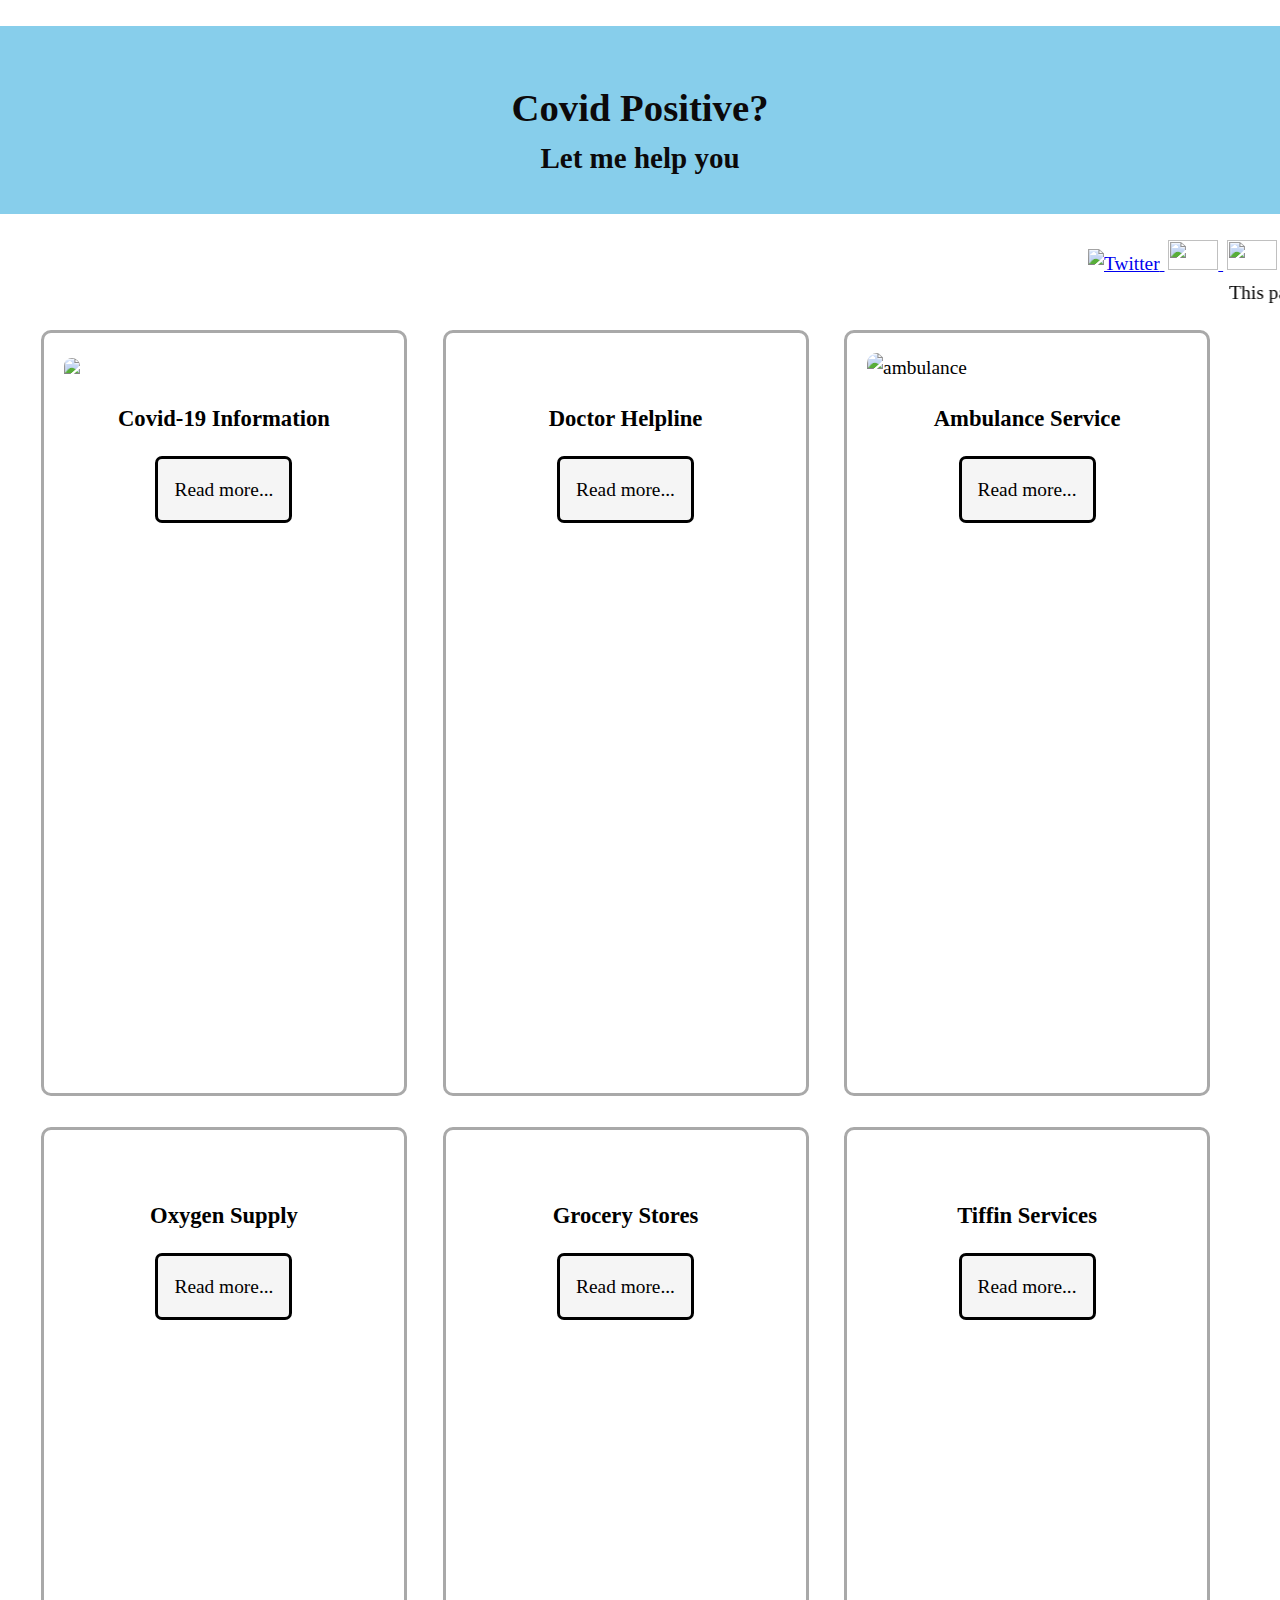
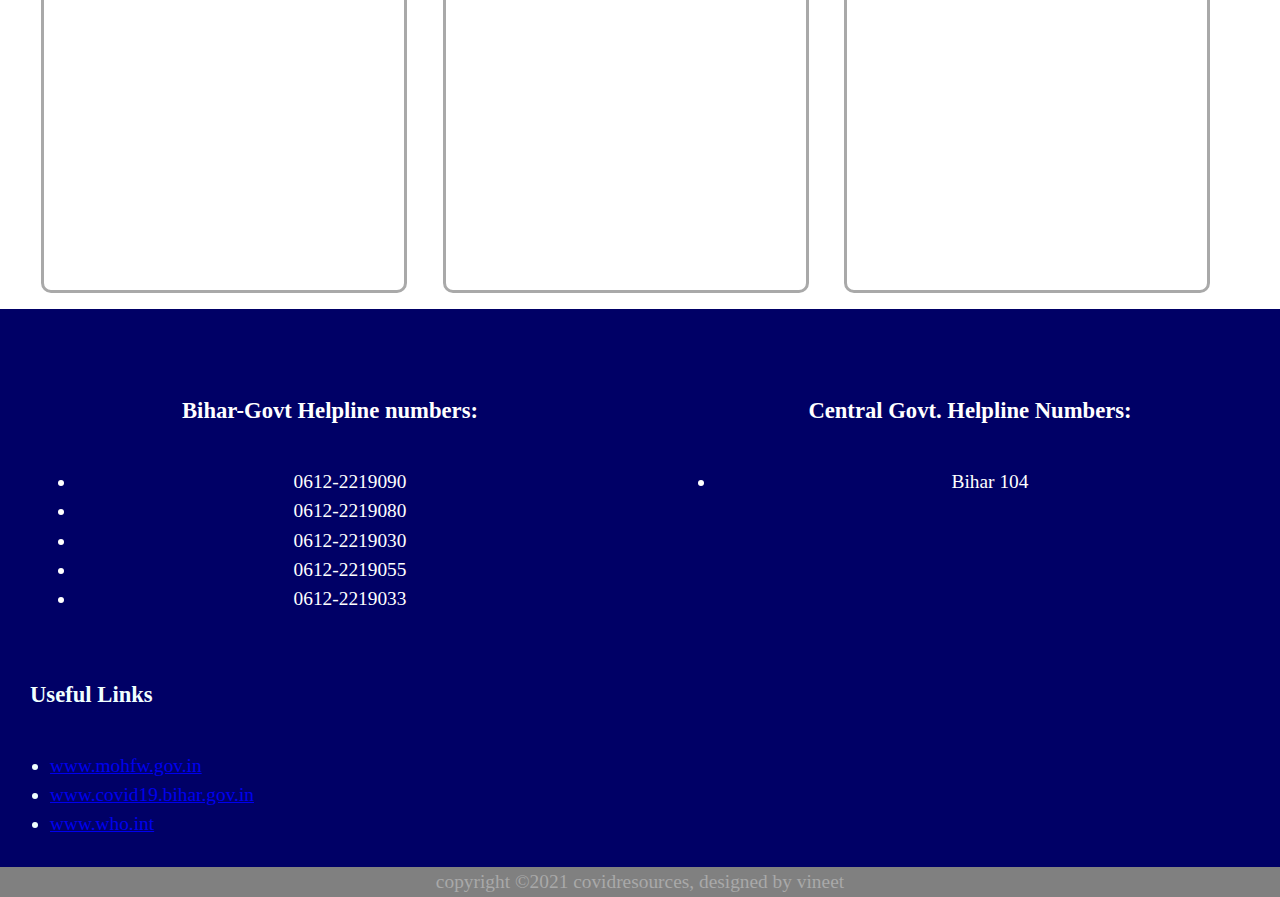
==== index.html @ f7bddd2b "Update index.html" ====
<!DOCTYPE html>
<html lang="en">
<html>
<head>
    <meta charset="UTF-8">
    <meta http-equiv="X-UA-Compatible" content="IE=edge">
    <meta name="viewport" content="width=device-width, initial-scale=1.0">
    <link rel="stylesheet" href="style.css">
    <title>Covid Response Site</title>
</head>
    <header class="header">
            <h1>Covid Positive? </h1>
            <h2>Let me help you</h2>
    </header>
    <body>
    <div class="contact-us">
       <btn><a href="https://twitter.com/VineetVishnu6">
           <img border="0" alt="Twitter" src="https://www.flaticon.com/svg/vstatic/svg/2111/2111703.svg?token=exp=1620587455~hmac=635ec6e018df067b9a32a05da6e9e682" width="50" height="30">
            </a></btn>
           <a class="linked-in" href="https://www.linkedin.com/in/vineet-vishnu-3b0606208/">
               <img border="0" src="https://www.flaticon.com/svg/vstatic/svg/1383/1383262.svg?token=exp=1620588115~hmac=d84831bdfd92ba28e26faab67af3f75d" width="50" height="30">
            </a> 
           <a href="mailto: vineetvishnu01@gmail.com">
               <img src="https://www.flaticon.com/svg/vstatic/svg/324/324123.svg?token=exp=1620587339~hmac=08709d564c546b1c3c8ba5a9f56242ce" border="0" width="50" height="30">
            </a>
         
        </div>
        
        <marquee behavior="scroll" direction="left">This page is currently in development process. Kindly visit again!</marquee>

          <div class="main">
         
                    <div class="card">
                        <div class="image">
                        <img src="https://149520306.v2.pressablecdn.com/wp-content/uploads/2020/05/COVID-19-pandemic-1.jpg">
                            </div>
                        <div class="card-title">
                            <h3>Covid-19 Information</h3>
                        </div>
                            <div class="card-content">
                                <a href="#" class="btn">Read more...</a>
                        </div>
                    </div>
                
                    <div class="card">
                        <div class="image">
                        <img src="https://img.freepik.com/free-photo/female-doctor-with-stethoscope-around-her-neck-against-white-backdrop_23-2148129553.jpg?size=626&ext=jpg" alt="">
                            </div>
                        <div class="card-content">
                            <h3 class="card-title">Doctor Helpline</h3>
                        <a href="Docinfo.html" class="btn">Read more...</a>
                        </div>
                    </div>
                      
                
                    <div class="card">
                        <div class="image">
                        <img src="https://www.thestatesman.com/wp-content/uploads/2019/11/AMBULANCE.jpg" alt="ambulance" >
                            </div>
                        <div class="card-content">
                            <h3 class="card-title">Ambulance Service</h3>
                            <a href="covidinfo.html" class="btn">Read more...</a>
                        </div>
                    </div>
                        
                
                    <div class="card">
                        <div class="image">
                        <img src="https://static.theprint.in/wp-content/uploads/2021/04/370952968-e1618545322951-696x392.jpg" alt="">
                            </div>
                        <div class="card-content">
                            <h3 class="card-title">Oxygen Supply</h3>
                            <div class="discription">
                          <a href="" class="btn">Read more...</a>
                        </div>
                    </div>
                </div>
              
                    <div class="card">
                        <div class="image">
                        <img src="https://www.pymnts.com/wp-content/uploads/2021/03/retail-grocery.jpg" alt="">
                            </div>
                        <div class="card-content">
                            <h3 class="card-title">Grocery Stores</h3>
                         <a href="" class="btn">Read more...</a>
                        </div>
                    </div>
                
                    <div class="card">
                        <div class="image">
                        <img src="https://pepreca.com/wp-content/uploads/2019/01/18e0794d8ece2b9494f0550af66dbe36.jpg" alt=""></div>
                        <div class="card-content">
                            <h3 class="card-title">Tiffin Services</h3>
                         <a href="" class="btn">Read more...</a>
                        </div>
                    </div>

        </div>
<footer>
    <div class="footer">
    <div class="footer-content">
        <div class="footer-section bih-helpline">
         <h3>Bihar-Govt Helpline numbers:</h3>
        <ul class="numbers">
        <li>0612-2219090</li>
        <li>0612-2219080</li>
        <li>0612-2219030</li>
        <li>0612-2219055</li>
        <li>0612-2219033</li>
        </ul></div>
       <div class="footer-section central-gov">
        <h3>Central Govt. Helpline Numbers:</h3>
        <ul>
        <li>Bihar  104</li>
        </ul>
        </div>
        </div>
        
        <div class="useful-links">
        <h3>Useful Links</h3>
        <ul>
            <li><a href="https://www.mohfw.gov.in/">www.mohfw.gov.in</a></li>
            <li><a href="https://covid19.bihar.gov.in/">www.covid19.bihar.gov.in</a></li>
            <li><a href="https://www.who.int/health-topics/coronavirus#tab=tab_2">www.who.int</a></li>
            </ul>
        </div>
        </div>

    <div class="footer-bottom">
        <a>copyright &copy;2021 covidresources, designed by <span>vineet</span></a>
        
        </div>
    
        </footer>
    </body>
</html>
---- style.css ----
html,body {
    max-height: 100%;
    margin: 0%;
    box-sizing: border-box;
    overflow-x: hidden;
    color: black;
    font-size: 1.1em;
    line-height: 1.5;
    text-align: left;
  }



h1{
    line-height: 0.1;
    text-align: center;
    color: #0C090A;
    font-style:normal;
    padding-top: 80px;
    padding-bottom: 1px;
    font-family:"Times New Roman";
    font-size: 80;
}
h2{
    text-align: center;
    color: #0C090A;
    font-style: normal;
    font-size: 20;
    font-family: cursive;
}
.contact-us{
    padding-top: 2%;
    padding-left: 85%
}
.linked-in{
    padding-left:2%;
    padding-right:2%;
}
h3 {
    margin: 0;
    padding: 20px;
  }

  p {
    margin: 0;
    padding: 1em 0;
  }
.header{
    min-height: 2vh;
    min-width: 8vw;
    background: skyblue;
    padding-bottom: 10px;
    
}

    

  .btn {
    display:inline-block;
    background-color: whitesmoke;
    color: black;
    text-decoration: none;
    padding: 16px;
    text-align: center;
    border-style: solid;
    margin: 0vw 0vh;
    border-radius: 7px;
    cursor: pointer;
  }

  .btn:hover {
    background: grey;
    color: white;
  }

.main{
    margin-left: 2%;
    margin-right: 2%;
}
  

.image img{
    max-width: 100%;
    border-top-left-radius: 10px;
    border-top-right-radius: 10px;
}
  .card{
      display:inline-block;
      width:25vw;
      height: 80vh;
      border-radius: 10px;
      margin: 1.2vw;
      border-style: solid;
     border-color:darkgrey;
    padding: 20px 20px 20px 20px;
  }
.card:hover{
    box-shadow: 2px 3px 11px black;
    cursor:text;
}
.card-title{
    text-align: center;
    max-height: 100%;
    max-width: 100%;
}

.card-content{
    text-align: center;
}

.footer{
    background: #000066;
    color:azure;
    width: 100%;
    min-width: 30px;
    height: auto;
    padding: 40px 20px 10px 10px;
}

.footer-content{
    font-family: "Open Sans";
    max-height: auto;
    display: flex;
    color: white;
    text-align: center; 
}
.footer-section{
    flex: 2;
    padding: 2vw;
    text-align: center;   
}
.footer-bottom{ 
    left: 0;
    bottom: 0;
    min-width: 30vw;
    background: grey;
    color:darkgrey;
    height: 30px;
    text-align: center;
}
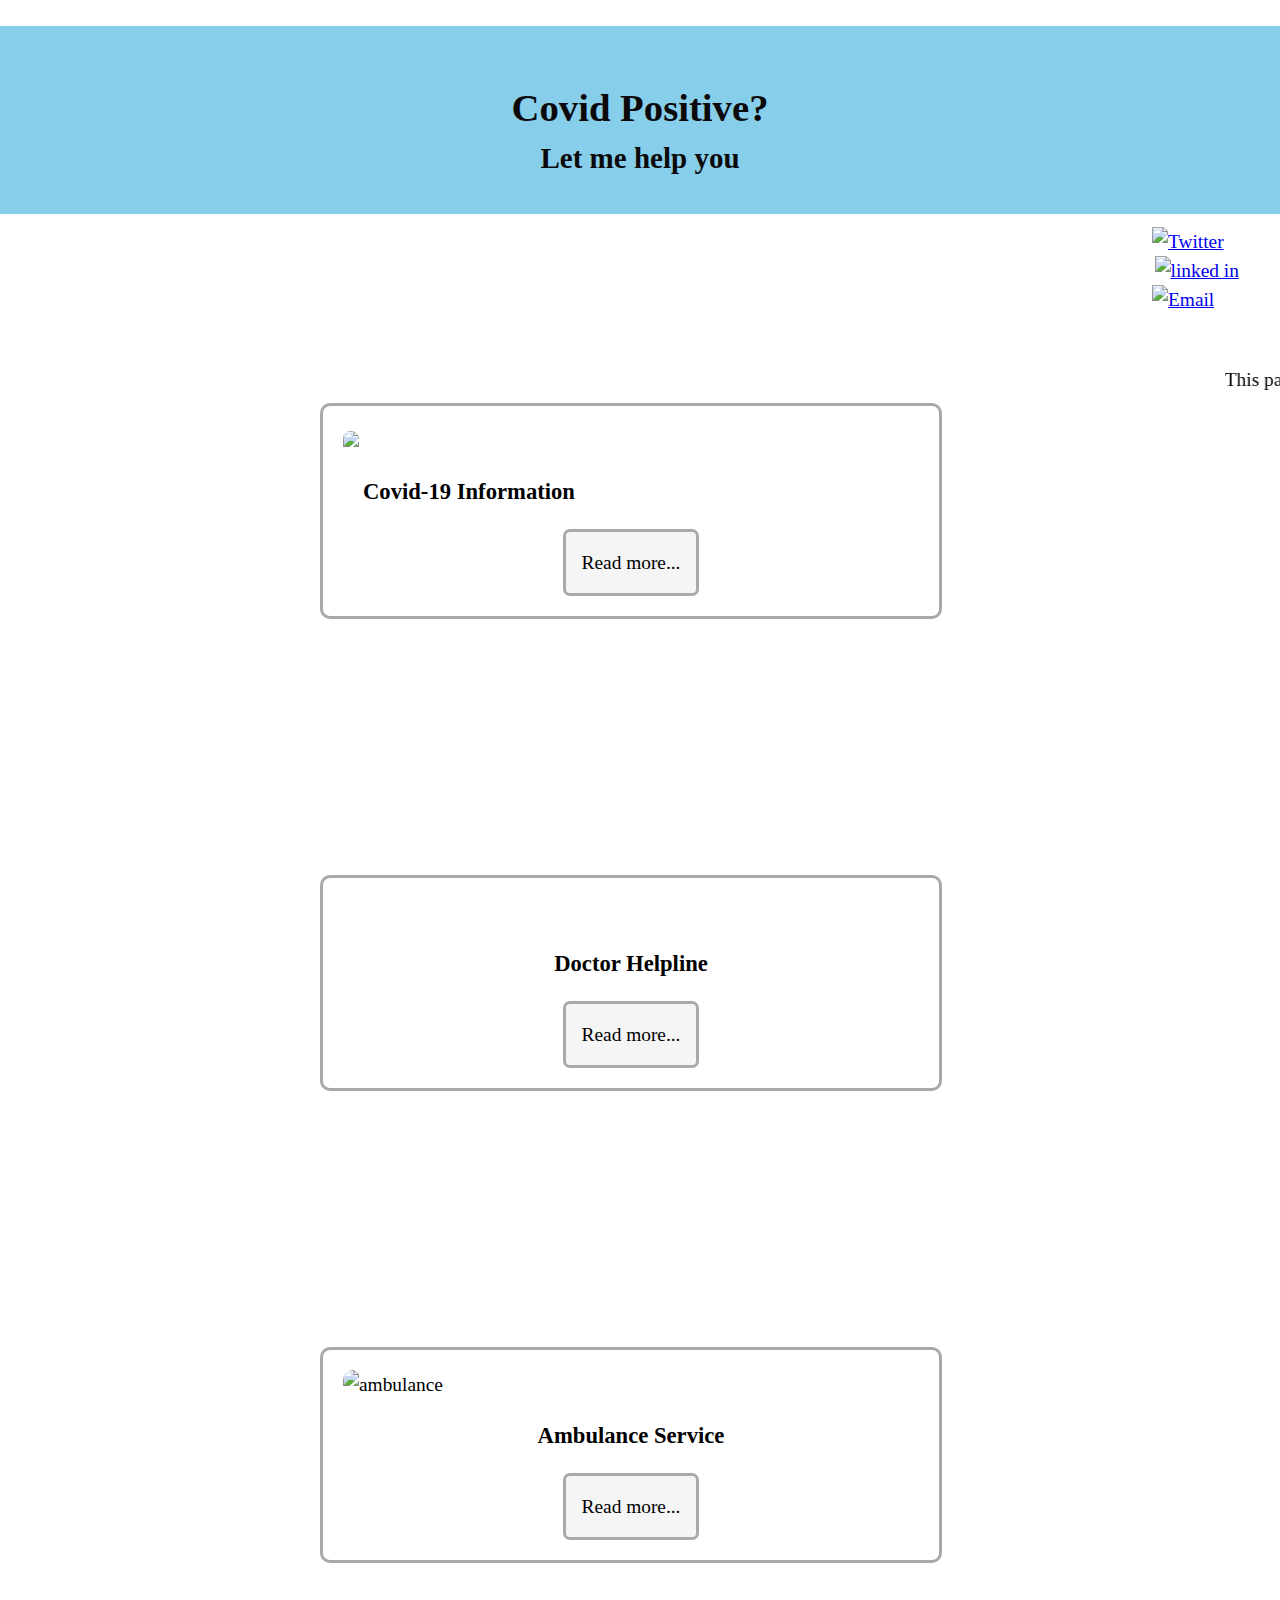
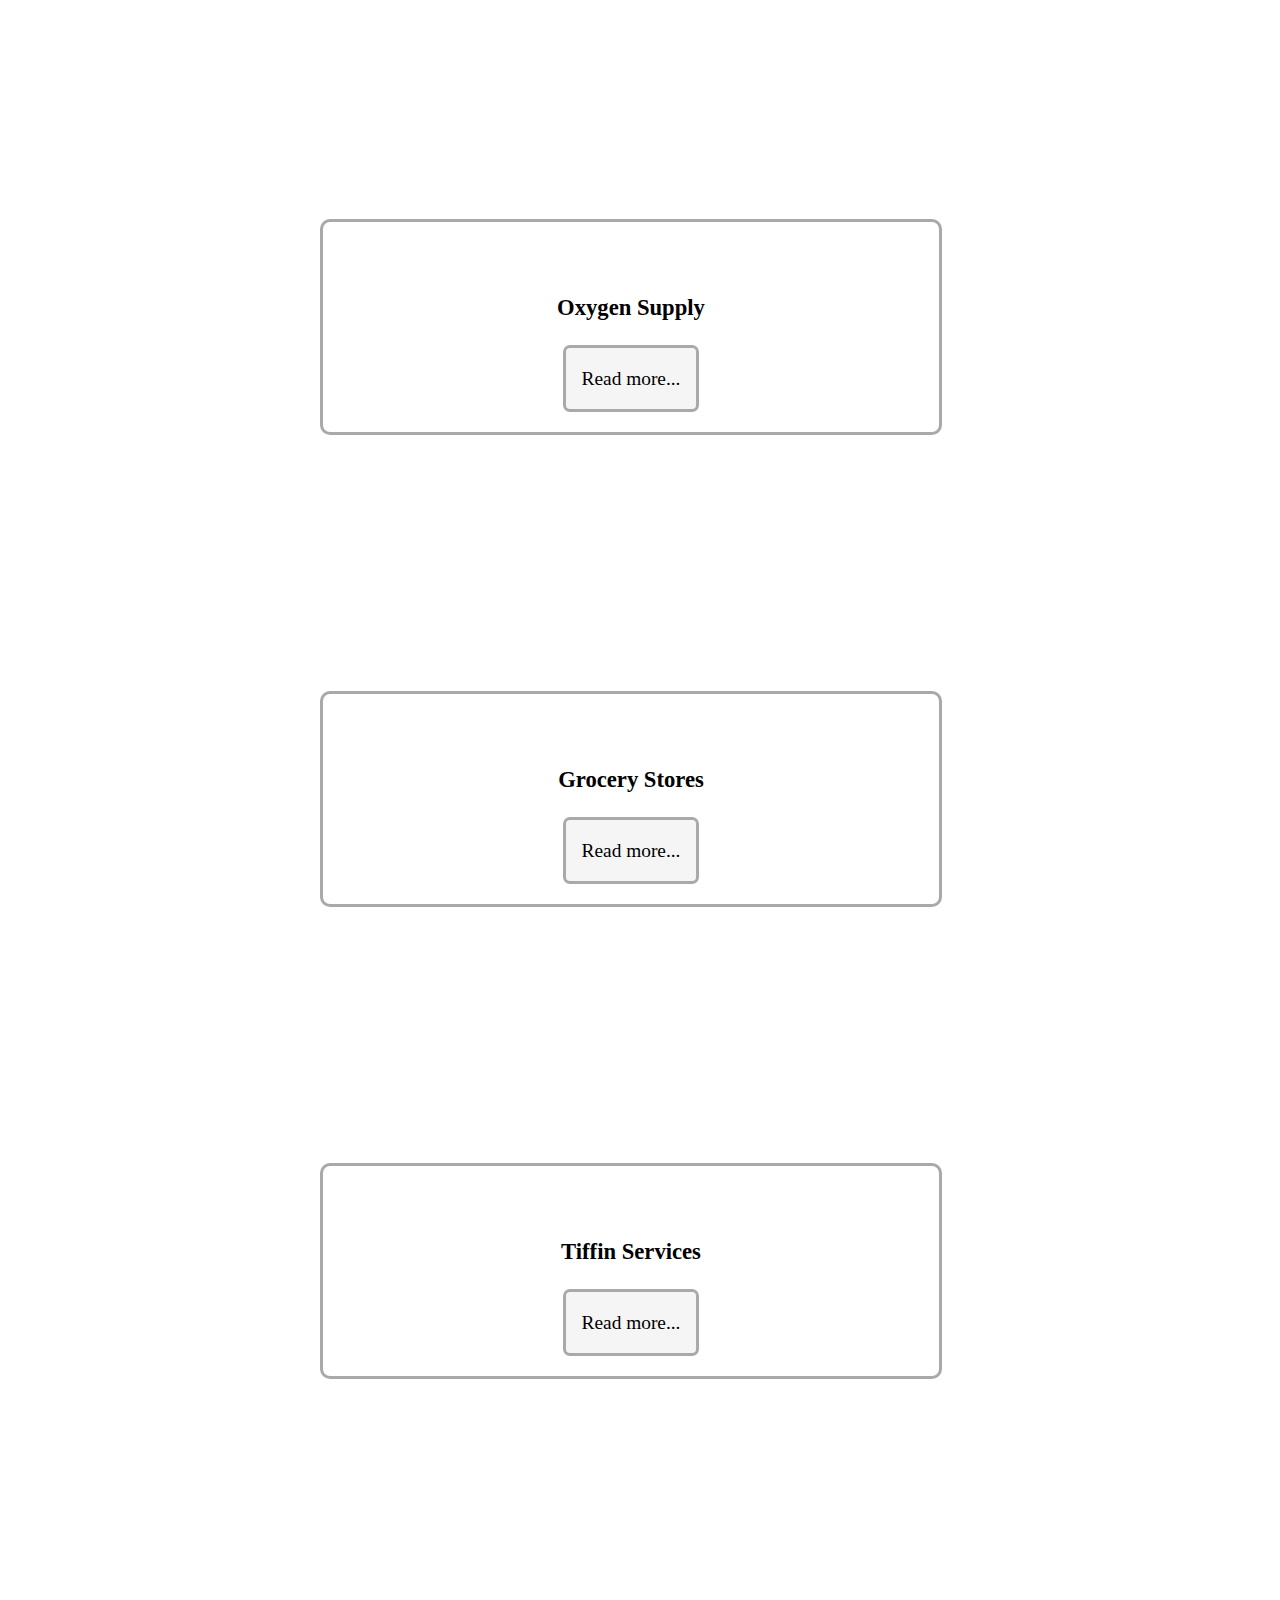
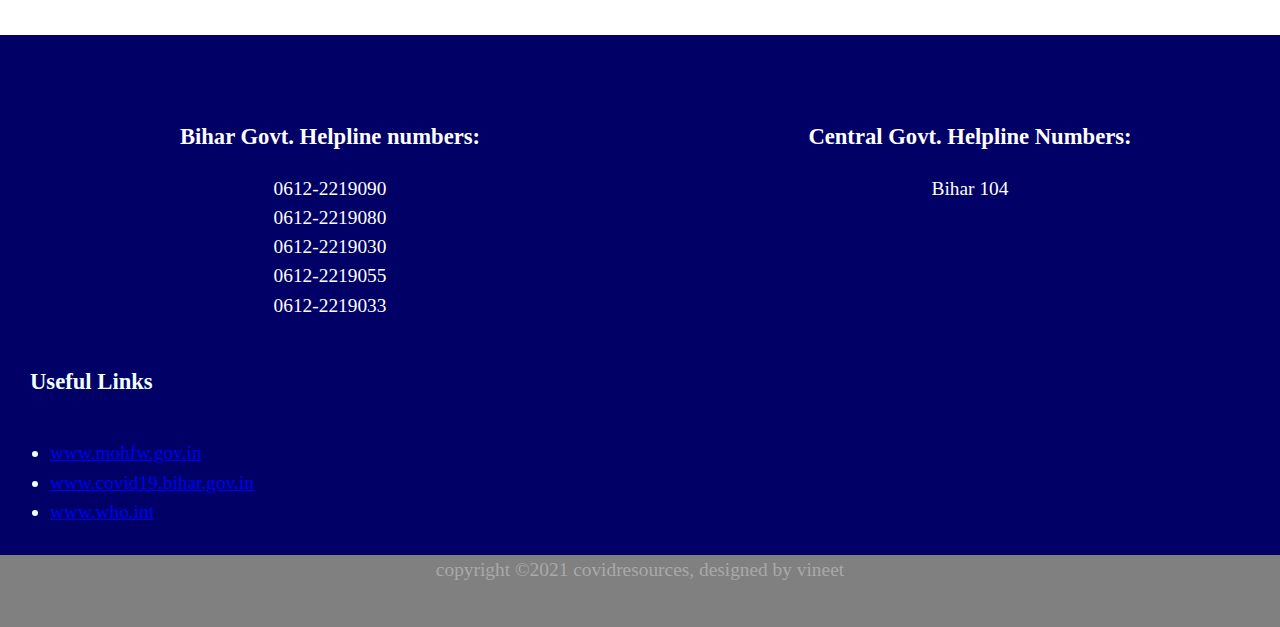
==== commit 00ce6630: "Update index.html" ====
--- a/index.html
+++ b/index.html
@@ -15,13 +15,13 @@
     <body>
     <div class="contact-us">
        <btn><a href="https://twitter.com/VineetVishnu6">
-           <img border="0" alt="Twitter" src="https://www.flaticon.com/svg/vstatic/svg/2111/2111703.svg?token=exp=1620587455~hmac=635ec6e018df067b9a32a05da6e9e682" width="50" height="30">
+           <img border="0" alt="Twitter" src="https://www.flaticon.com/svg/vstatic/svg/725/725311.svg?token=exp=1620589510~hmac=aec291156cbbe8962fa1c2850e6ddd1b" width="30" height="30">
             </a></btn>
            <a class="linked-in" href="https://www.linkedin.com/in/vineet-vishnu-3b0606208/">
-               <img border="0" src="https://www.flaticon.com/svg/vstatic/svg/1383/1383262.svg?token=exp=1620588115~hmac=d84831bdfd92ba28e26faab67af3f75d" width="50" height="30">
+               <img border="0" src="https://www.flaticon.com/svg/vstatic/svg/1383/1383262.svg?token=exp=1620588115~hmac=d84831bdfd92ba28e26faab67af3f75d" alt="linked in" width="30" height="30">
             </a> 
            <a href="mailto: vineetvishnu01@gmail.com">
-               <img src="https://www.flaticon.com/svg/vstatic/svg/324/324123.svg?token=exp=1620587339~hmac=08709d564c546b1c3c8ba5a9f56242ce" border="0" width="50" height="30">
+               <img src="https://www.flaticon.com/svg/vstatic/svg/324/324123.svg?token=exp=1620587339~hmac=08709d564c546b1c3c8ba5a9f56242ce" border="0" alt="Email" width="30" height="30">
             </a>
          
         </div>
@@ -100,19 +100,19 @@
     <div class="footer">
     <div class="footer-content">
         <div class="footer-section bih-helpline">
-         <h3>Bihar-Govt Helpline numbers:</h3>
-        <ul class="numbers">
-        <li>0612-2219090</li>
-        <li>0612-2219080</li>
-        <li>0612-2219030</li>
-        <li>0612-2219055</li>
-        <li>0612-2219033</li>
-        </ul></div>
+         <h3>Bihar Govt. Helpline numbers:</h3>
+        
+        <a>0612-2219090</a><br>
+        <a>0612-2219080</a><br>
+        <a>0612-2219030</a><br>
+        <a>0612-2219055</a><br>
+        <a>0612-2219033</a><br>
+        </div>
        <div class="footer-section central-gov">
         <h3>Central Govt. Helpline Numbers:</h3>
-        <ul>
-        <li>Bihar  104</li>
-        </ul>
+        
+           <a>Bihar  104</a><br>
+        
         </div>
         </div>
         
--- a/style.css
+++ b/style.css
@@ -29,8 +29,9 @@
     font-family: cursive;
 }
 .contact-us{
-    padding-top: 2%;
-    padding-left: 85%
+    padding-top: 1%;
+    padding-left: 90%;
+    padding-bottom: 4%;
 }
 .linked-in{
     padding-left:2%;
@@ -63,6 +64,7 @@
     padding: 16px;
     text-align: center;
     border-style: solid;
+    border-color: darkgrey;
     margin: 0vw 0vh;
     border-radius: 7px;
     cursor: pointer;
@@ -73,10 +75,7 @@
     color: white;
   }
 
-.main{
-    margin-left: 2%;
-    margin-right: 2%;
-}
+
   
 
 .image img{
@@ -86,22 +85,22 @@
 }
   .card{
       display:inline-block;
-      width:25vw;
-      height: 80vh;
+      width:45%;
+      height:30%;
       border-radius: 10px;
-      margin: 1.2vw;
+      margin-left:25%;
+      margin-bottom:20%;
       border-style: solid;
      border-color:darkgrey;
     padding: 20px 20px 20px 20px;
   }
 .card:hover{
-    box-shadow: 2px 3px 11px black;
+    box-shadow: 2px 3px 11px grey;
     cursor:text;
 }
 .card-title{
-    text-align: center;
-    max-height: 100%;
-    max-width: 100%;
+    align-self: centre; 
+   
 }
 
 .card-content{
@@ -135,7 +134,12 @@
     min-width: 30vw;
     background: grey;
     color:darkgrey;
-    height: 30px;
+    height: 8vh;
     text-align: center;
 }
-
+.useful-links .a{
+    color: blue;
+}
+.useful-links .a:visited{
+    color: blue;
+}
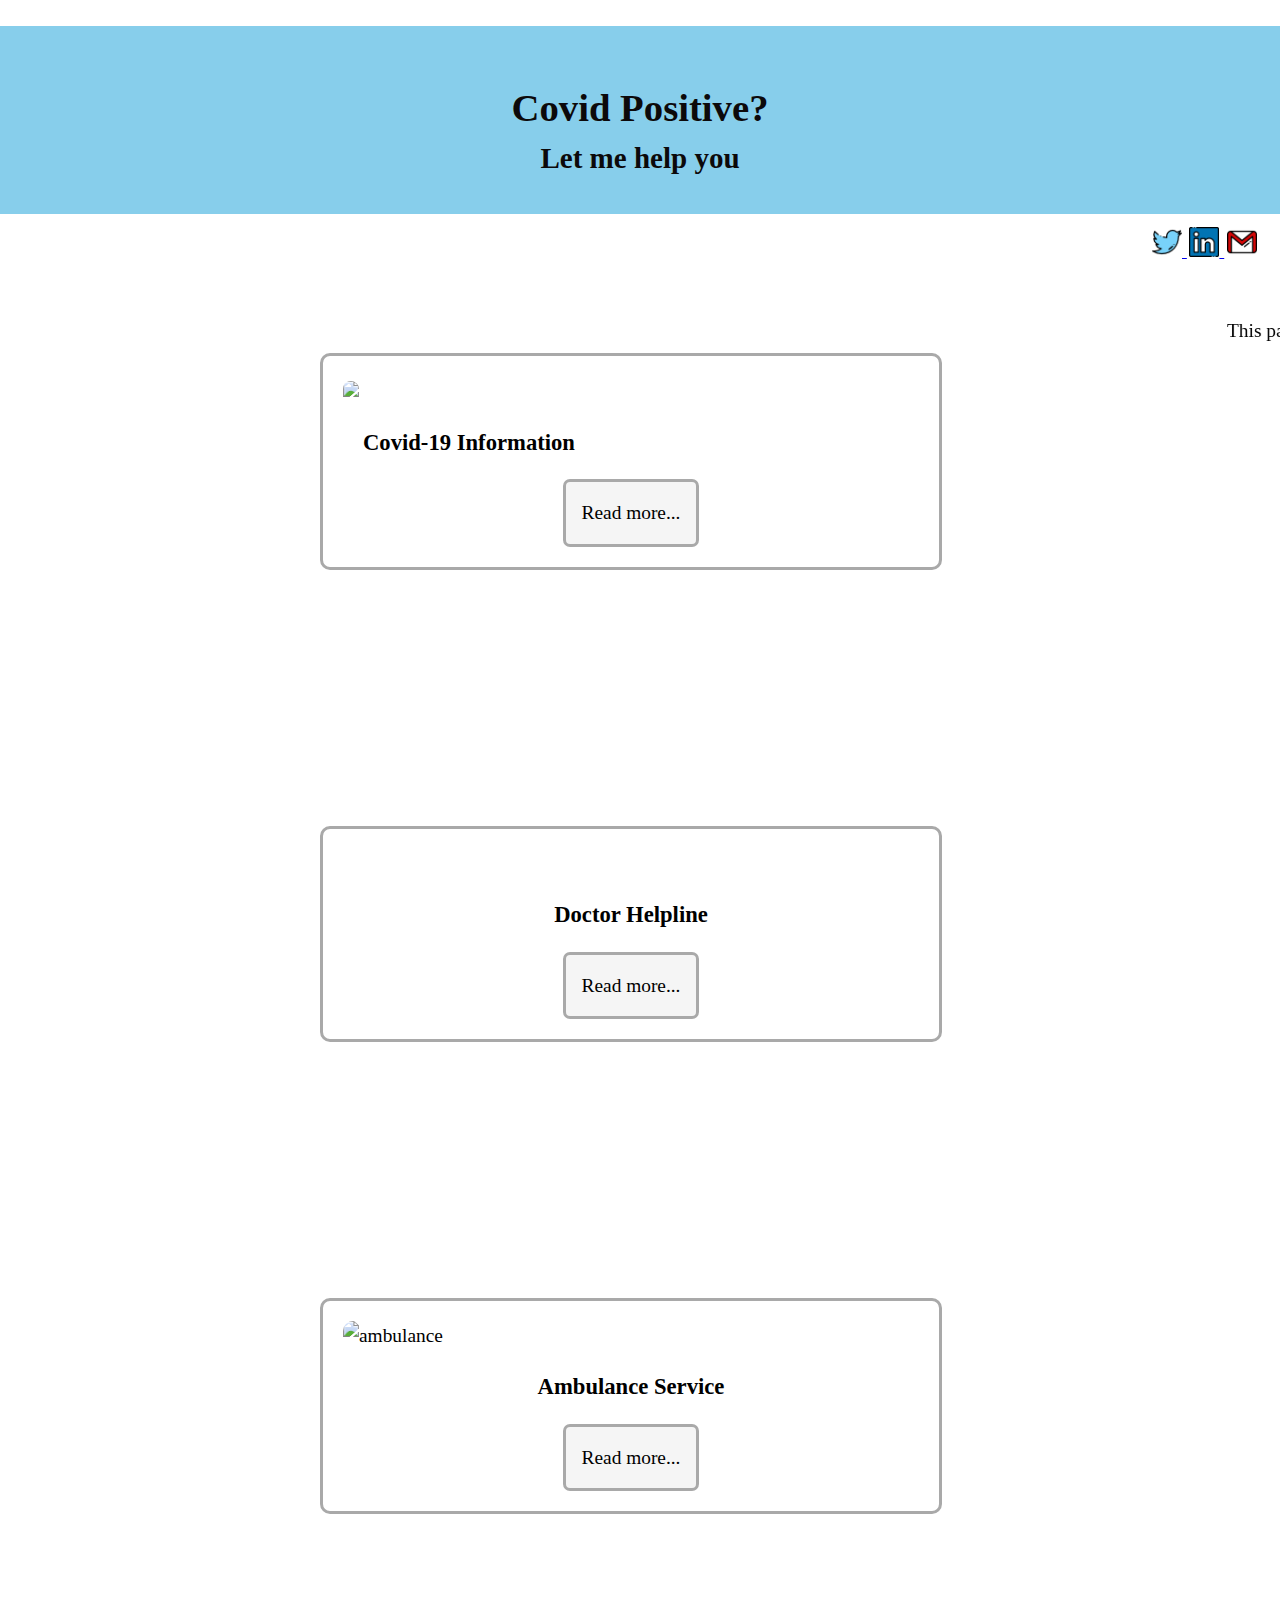
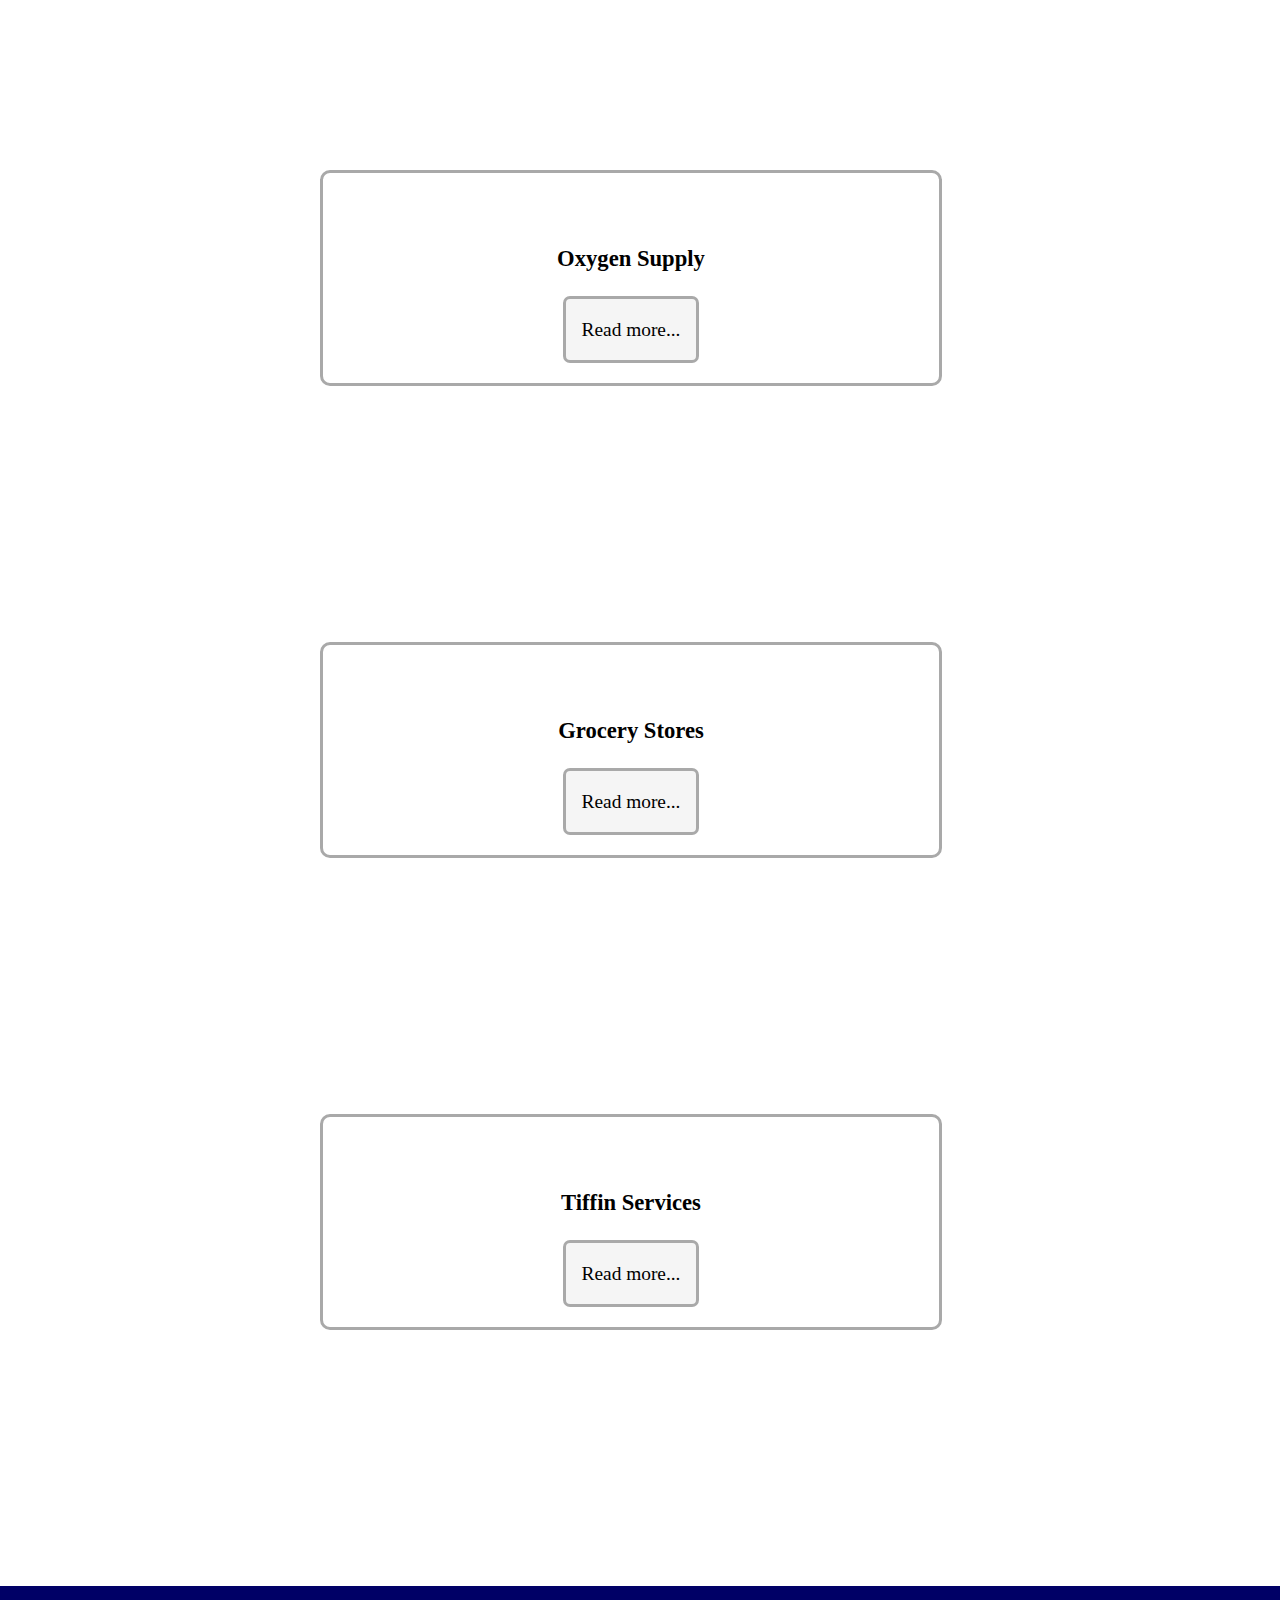
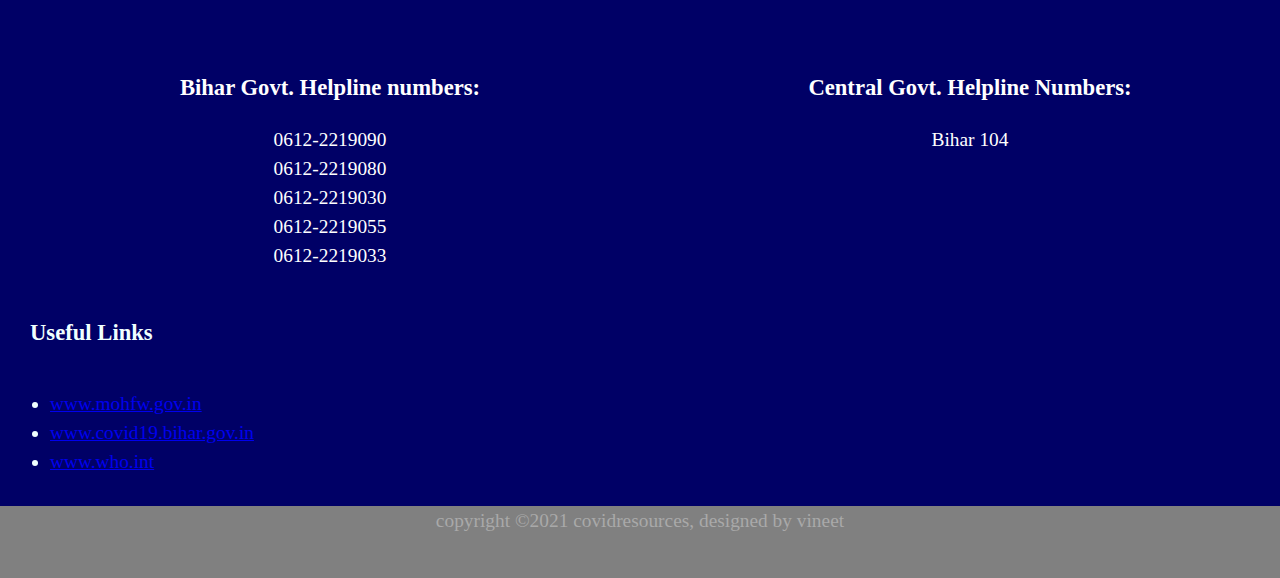
==== commit 49436785: "Update index.html" ====
--- a/index.html
+++ b/index.html
@@ -15,13 +15,13 @@
     <body>
     <div class="contact-us">
        <btn><a href="https://twitter.com/VineetVishnu6">
-           <img border="0" alt="Twitter" src="https://www.flaticon.com/svg/vstatic/svg/725/725311.svg?token=exp=1620589510~hmac=aec291156cbbe8962fa1c2850e6ddd1b" width="30" height="30">
+           <img border="0" alt="Twitter" src="twitter.png" width="30" height="30">
             </a></btn>
            <a class="linked-in" href="https://www.linkedin.com/in/vineet-vishnu-3b0606208/">
-               <img border="0" src="https://www.flaticon.com/svg/vstatic/svg/1383/1383262.svg?token=exp=1620588115~hmac=d84831bdfd92ba28e26faab67af3f75d" alt="linked in" width="30" height="30">
+               <img border="0" src="linkedin (1).png" alt="linked in" width="30" height="30">
             </a> 
            <a href="mailto: vineetvishnu01@gmail.com">
-               <img src="https://www.flaticon.com/svg/vstatic/svg/324/324123.svg?token=exp=1620587339~hmac=08709d564c546b1c3c8ba5a9f56242ce" border="0" alt="Email" width="30" height="30">
+               <img src="gmail.png" border="0" alt="Email" width="30" height="30">
             </a>
          
         </div>
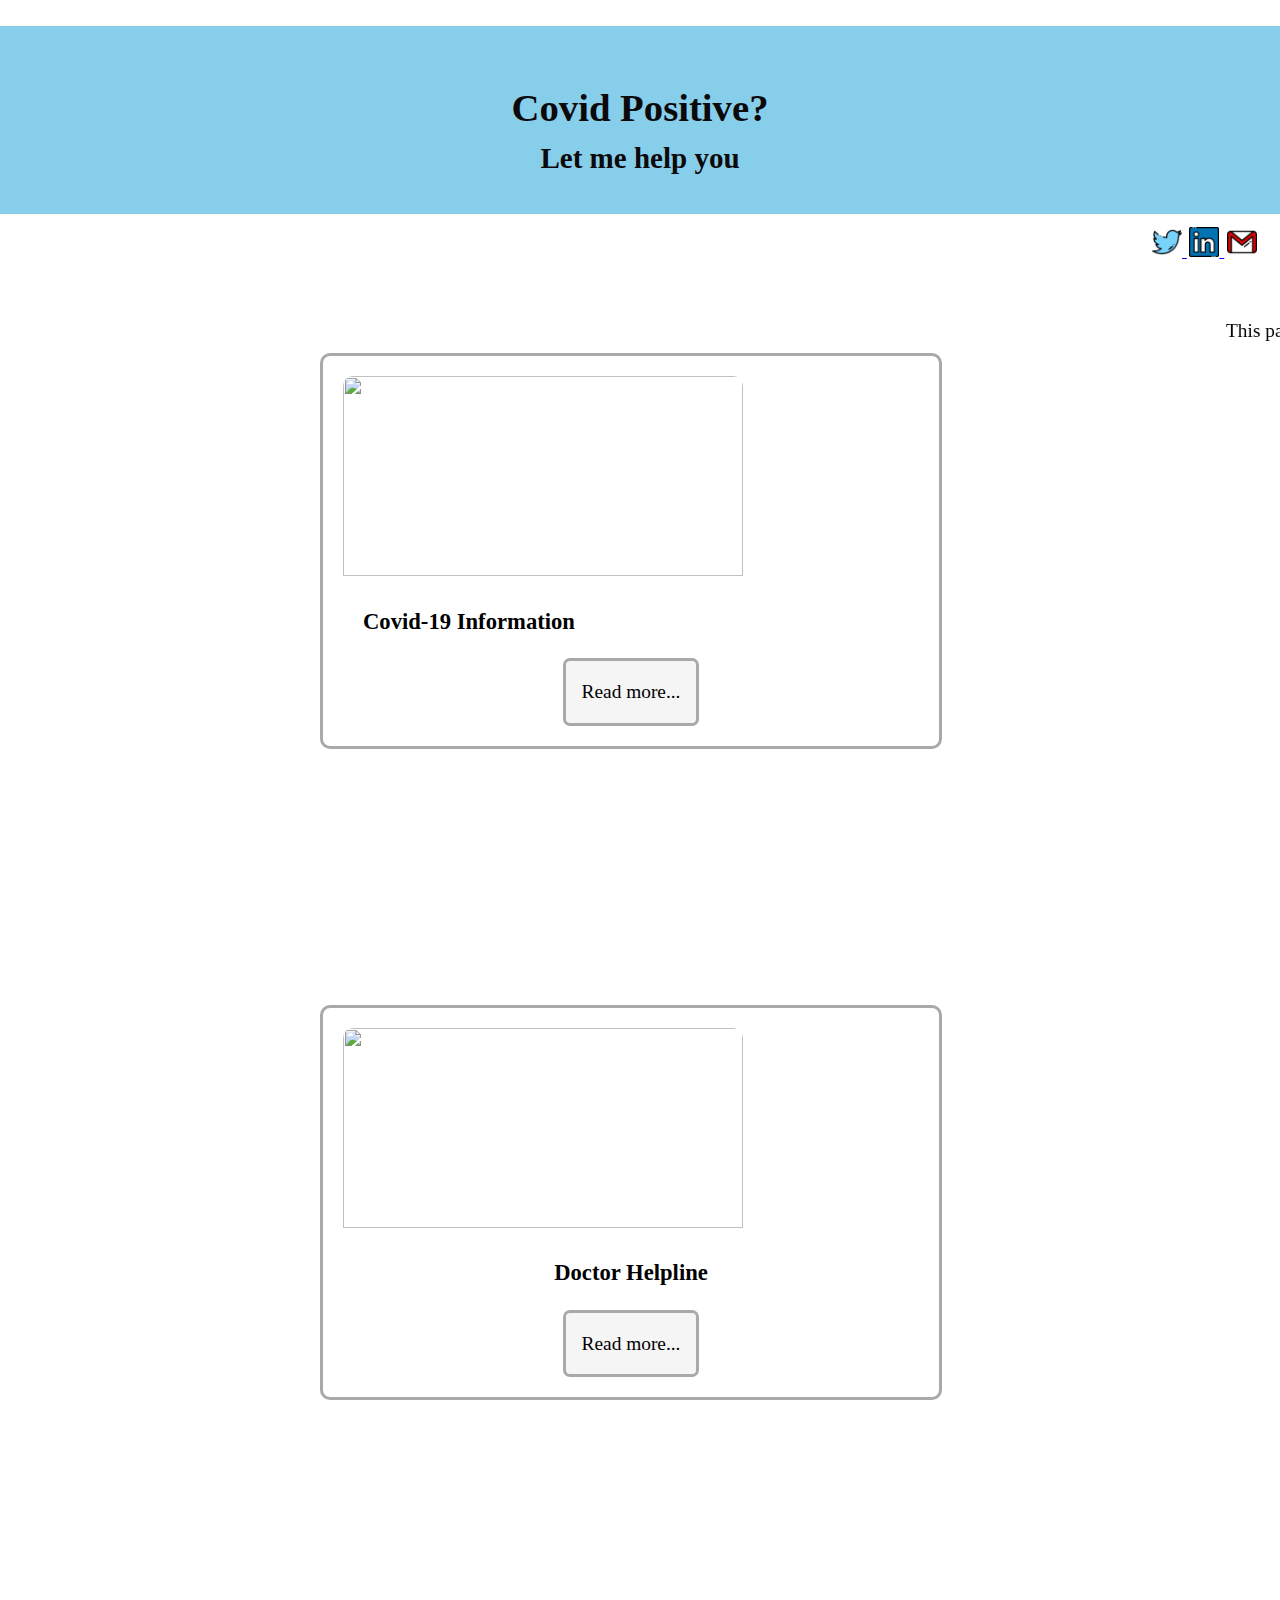
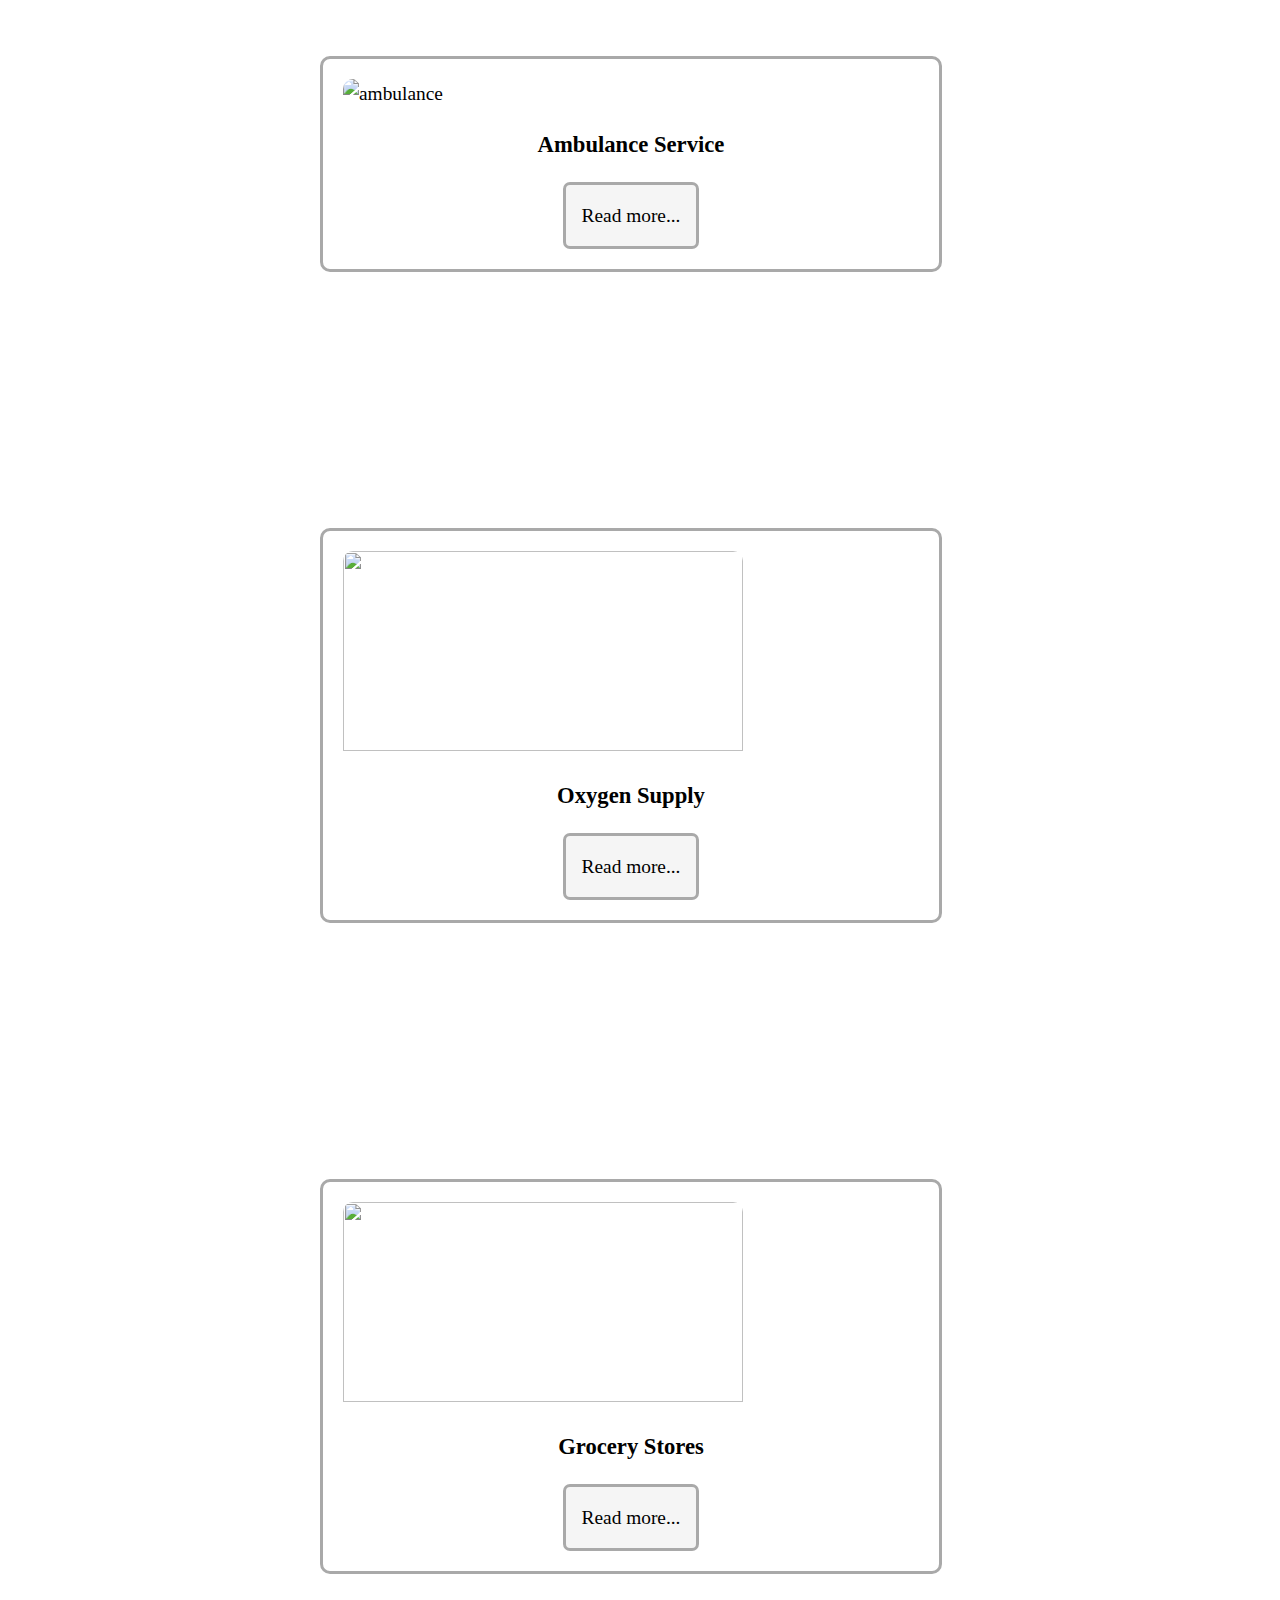
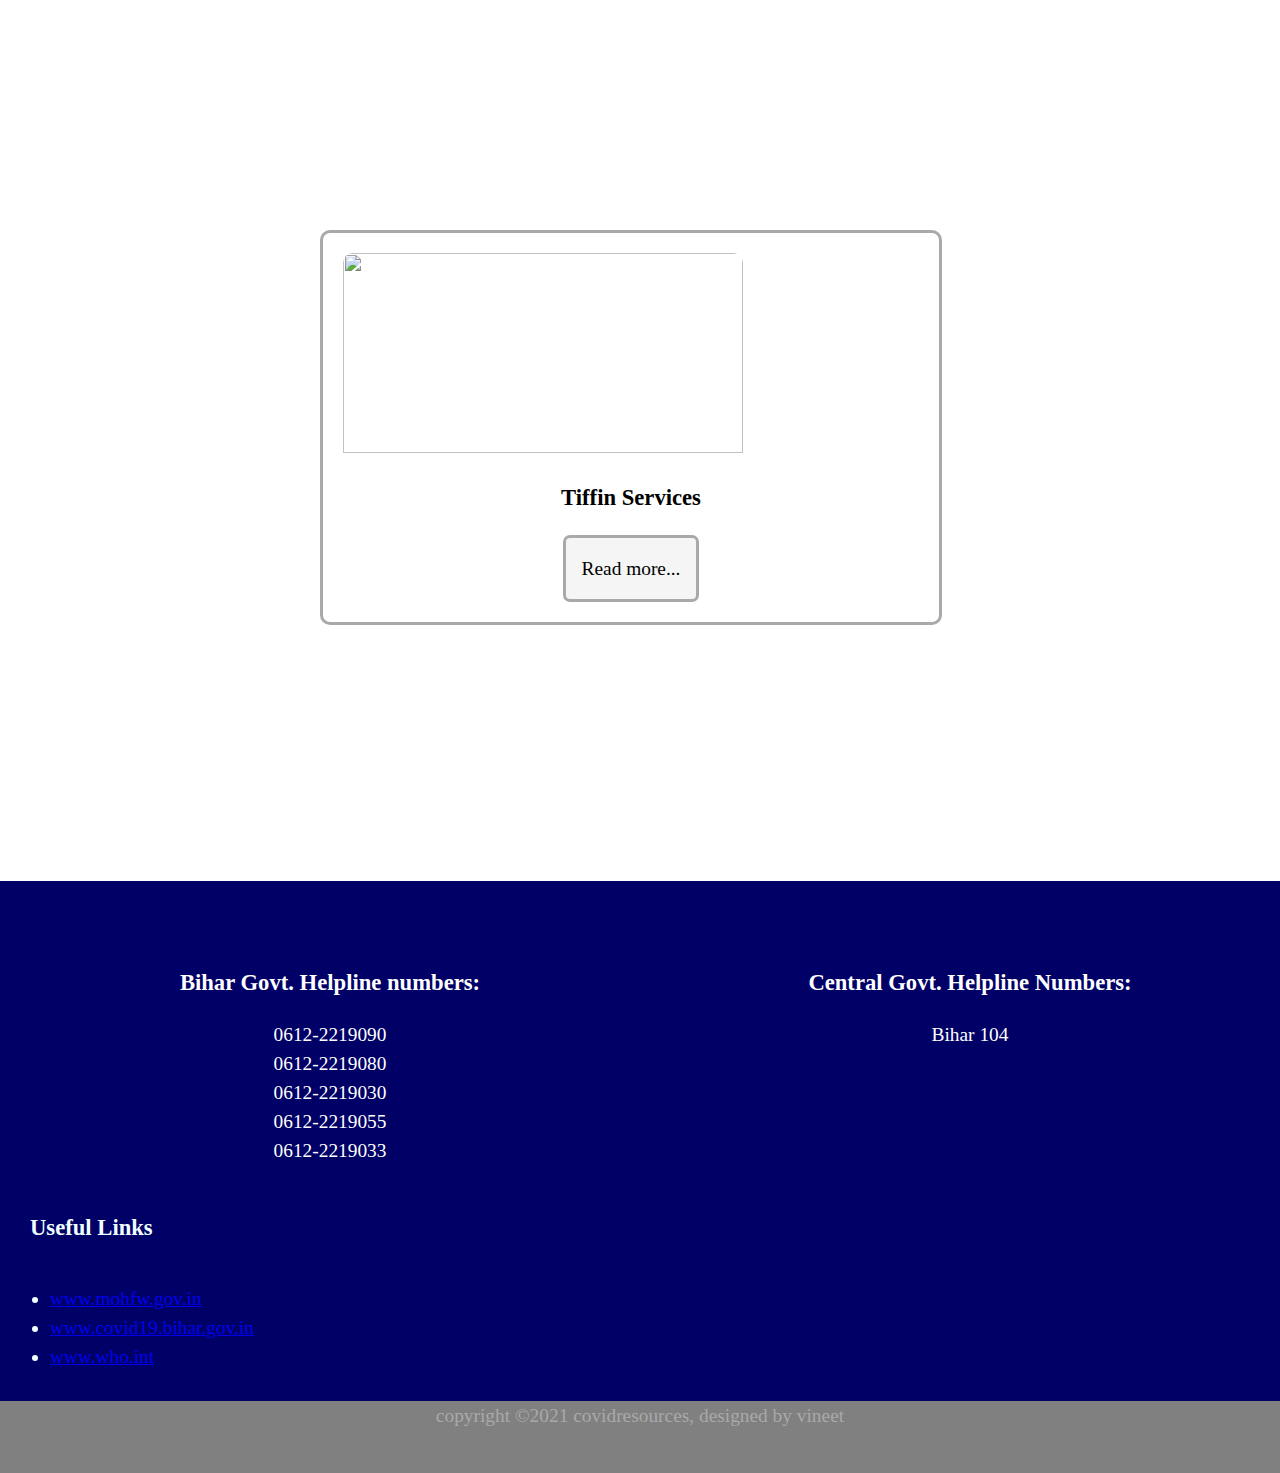
==== commit 313db2a7: "Update index.html" ====
--- a/index.html
+++ b/index.html
@@ -32,7 +32,7 @@
          
                     <div class="card">
                         <div class="image">
-                        <img src="https://149520306.v2.pressablecdn.com/wp-content/uploads/2020/05/COVID-19-pandemic-1.jpg">
+                        <img src="https://149520306.v2.pressablecdn.com/wp-content/uploads/2020/05/COVID-19-pandemic-1.jpg" width="400" height="200">
                             </div>
                         <div class="card-title">
                             <h3>Covid-19 Information</h3>
@@ -44,7 +44,7 @@
                 
                     <div class="card">
                         <div class="image">
-                        <img src="https://img.freepik.com/free-photo/female-doctor-with-stethoscope-around-her-neck-against-white-backdrop_23-2148129553.jpg?size=626&ext=jpg" alt="">
+                        <img src="https://img.freepik.com/free-photo/female-doctor-with-stethoscope-around-her-neck-against-white-backdrop_23-2148129553.jpg?size=626&ext=jpg" alt="" width="400" height="200">
                             </div>
                         <div class="card-content">
                             <h3 class="card-title">Doctor Helpline</h3>
@@ -55,7 +55,7 @@
                 
                     <div class="card">
                         <div class="image">
-                        <img src="https://www.thestatesman.com/wp-content/uploads/2019/11/AMBULANCE.jpg" alt="ambulance" >
+                        <img src="https://www.thestatesman.com/wp-content/uploads/2019/11/AMBULANCE.jpg" alt="ambulance" width="400" height="200" >
                             </div>
                         <div class="card-content">
                             <h3 class="card-title">Ambulance Service</h3>
@@ -66,7 +66,7 @@
                 
                     <div class="card">
                         <div class="image">
-                        <img src="https://static.theprint.in/wp-content/uploads/2021/04/370952968-e1618545322951-696x392.jpg" alt="">
+                        <img src="https://static.theprint.in/wp-content/uploads/2021/04/370952968-e1618545322951-696x392.jpg" alt="" width="400" height="200">
                             </div>
                         <div class="card-content">
                             <h3 class="card-title">Oxygen Supply</h3>
@@ -78,7 +78,7 @@
               
                     <div class="card">
                         <div class="image">
-                        <img src="https://www.pymnts.com/wp-content/uploads/2021/03/retail-grocery.jpg" alt="">
+                        <img src="https://www.pymnts.com/wp-content/uploads/2021/03/retail-grocery.jpg" alt="" width="400" height="200">
                             </div>
                         <div class="card-content">
                             <h3 class="card-title">Grocery Stores</h3>
@@ -88,7 +88,7 @@
                 
                     <div class="card">
                         <div class="image">
-                        <img src="https://pepreca.com/wp-content/uploads/2019/01/18e0794d8ece2b9494f0550af66dbe36.jpg" alt=""></div>
+                        <img src="https://pepreca.com/wp-content/uploads/2019/01/18e0794d8ece2b9494f0550af66dbe36.jpg" alt="" width="400" height="200"></div>
                         <div class="card-content">
                             <h3 class="card-title">Tiffin Services</h3>
                          <a href="" class="btn">Read more...</a>
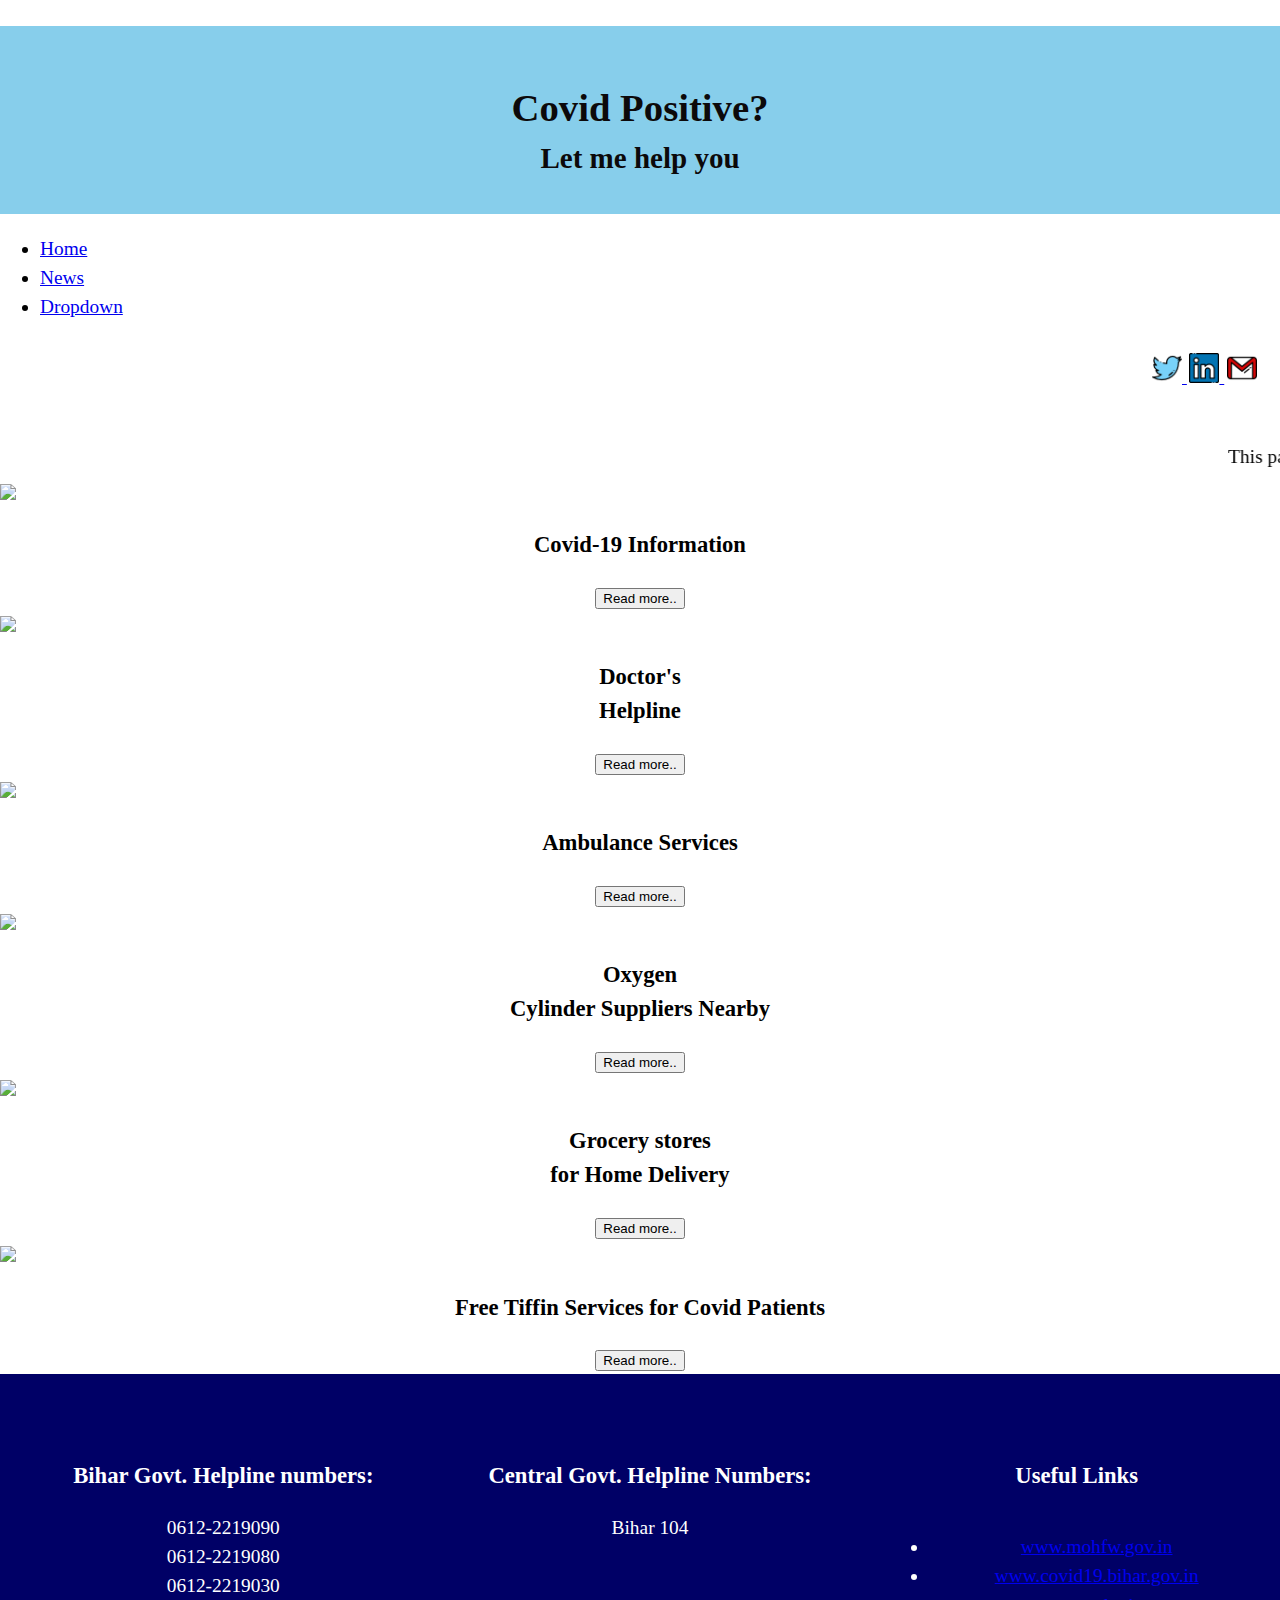
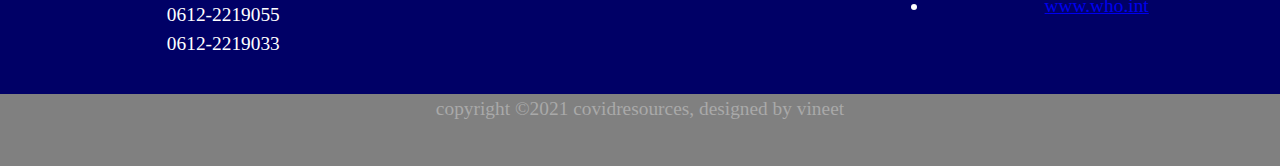
==== commit b4def557: "Update index.html" ====
--- a/index.html
+++ b/index.html
@@ -1,18 +1,39 @@
 <!DOCTYPE html>
 <html lang="en">
 <html>
+	
 <head>
     <meta charset="UTF-8">
     <meta http-equiv="X-UA-Compatible" content="IE=edge">
     <meta name="viewport" content="width=device-width, initial-scale=1.0">
     <link rel="stylesheet" href="style.css">
-    <title>Covid Response Site</title>
+	<link rel="preconnect" href="https://fonts.gstatic.com">
+<link href="https://fonts.googleapis.com/css2?family=Alegreya" rel="stylesheet">
+	<title>Covid Response Site</title>
 </head>
+	
+	
+<!---Header/ start--->
     <header class="header">
+	
             <h1>Covid Positive? </h1>
             <h2>Let me help you</h2>
-    </header>
-    <body>
+		
+ 	</header>
+		
+<!---Header/ end--->
+	
+<!---Body/ start--->
+	
+ <body>
+		
+<!---Navigation/ start--->
+	<div class="nav">
+		 <ul>
+    <li><a href="#">Home</a></li>
+      <li><a href="#">News</a></li>
+      <li><a href="#">Dropdown</a></li>
+    </ul>
     <div class="contact-us">
        <btn><a href="https://twitter.com/VineetVishnu6">
            <img border="0" alt="Twitter" src="twitter.png" width="30" height="30">
@@ -23,82 +44,80 @@
            <a href="mailto: vineetvishnu01@gmail.com">
                <img src="gmail.png" border="0" alt="Email" width="30" height="30">
             </a>
-         
+         </div>
         </div>
-        
+<!---Navigation/ end--->
+		
+
         <marquee behavior="scroll" direction="left">This page is currently in development process. Kindly visit again!</marquee>
-
-          <div class="main">
-         
-                    <div class="card">
-                        <div class="image">
-                        <img src="https://149520306.v2.pressablecdn.com/wp-content/uploads/2020/05/COVID-19-pandemic-1.jpg" width="400" height="200">
-                            </div>
-                        <div class="card-title">
-                            <h3>Covid-19 Information</h3>
-                        </div>
-                            <div class="card-content">
-                                <a href="#" class="btn">Read more...</a>
-                        </div>
-                    </div>
-                
-                    <div class="card">
-                        <div class="image">
-                        <img src="https://img.freepik.com/free-photo/female-doctor-with-stethoscope-around-her-neck-against-white-backdrop_23-2148129553.jpg?size=626&ext=jpg" alt="" width="400" height="200">
-                            </div>
-                        <div class="card-content">
-                            <h3 class="card-title">Doctor Helpline</h3>
-                        <a href="Docinfo.html" class="btn">Read more...</a>
-                        </div>
-                    </div>
-                      
-                
-                    <div class="card">
-                        <div class="image">
-                        <img src="https://www.thestatesman.com/wp-content/uploads/2019/11/AMBULANCE.jpg" alt="ambulance" width="400" height="200" >
-                            </div>
-                        <div class="card-content">
-                            <h3 class="card-title">Ambulance Service</h3>
-                            <a href="covidinfo.html" class="btn">Read more...</a>
-                        </div>
-                    </div>
-                        
-                
-                    <div class="card">
-                        <div class="image">
-                        <img src="https://static.theprint.in/wp-content/uploads/2021/04/370952968-e1618545322951-696x392.jpg" alt="" width="400" height="200">
-                            </div>
-                        <div class="card-content">
-                            <h3 class="card-title">Oxygen Supply</h3>
-                            <div class="discription">
-                          <a href="" class="btn">Read more...</a>
-                        </div>
-                    </div>
-                </div>
-              
-                    <div class="card">
-                        <div class="image">
-                        <img src="https://www.pymnts.com/wp-content/uploads/2021/03/retail-grocery.jpg" alt="" width="400" height="200">
-                            </div>
-                        <div class="card-content">
-                            <h3 class="card-title">Grocery Stores</h3>
-                         <a href="" class="btn">Read more...</a>
-                        </div>
-                    </div>
-                
-                    <div class="card">
-                        <div class="image">
-                        <img src="https://pepreca.com/wp-content/uploads/2019/01/18e0794d8ece2b9494f0550af66dbe36.jpg" alt="" width="400" height="200"></div>
-                        <div class="card-content">
-                            <h3 class="card-title">Tiffin Services</h3>
-                         <a href="" class="btn">Read more...</a>
-                        </div>
-                    </div>
-
-        </div>
+		
+		
+<!---Card/ start--->
+		
+		
+         <div class="container">
+             <main class="grid">
+                    <article>
+                       <img src="1covid.jpg" >                
+                       <div class="card-content">
+                            <h3 class="card-title">Covid-19 Information</h3>
+            				  <button>Read more..</button>          
+						</div>
+                </article>         
+		       
+                    <article>
+                       <img src="1doctor.jpg" >                
+                       <div class="card-content">
+                            <h3 class="card-title">Doctor's <br> Helpline</h3>
+            				  <button>Read more..</button>          
+						</div>
+                </article>
+   
+                    <article>
+                        <img src="1Ambulance.jpg" >                
+                       <div class="card-content">
+                            <h3 class="card-title">Ambulance Services</h3>
+            				  <button>Read more..</button>          
+						</div>
+                </article>
+           
+           
+                <article>
+                        <img src="1oxyresource.jpg" >                
+                       <div class="card-content">
+                            <h3 class="card-title">Oxygen <br>Cylinder Suppliers Nearby</h3>
+            				  <button>Read more..</button>          
+						</div>
+                </article>
+		
+                    <article>
+                        <img src="1grocery.jpg" >                
+                       <div class="card-content">
+                            <h3 class="card-title">Grocery stores <br>for Home Delivery</h3>
+            				  <button>Read more..</button>          
+						</div>
+                </article>
+					
+                <article>
+                        <img src="tifinser.jpg" >                
+                       <div class="card-content">
+                            <h3 class="card-title">Free Tiffin Services for Covid Patients</h3>
+            				  <button>Read more..</button>          
+						</div>
+                </article>
+			 </main>
+			</div>		
+<!---Card/ end--->
+				 
+				 
+</body>				
+						 
+				 
+<!---Footer/ start--->
+				 
 <footer>
     <div class="footer">
-    <div class="footer-content">
+     <div class="footer-content">
         <div class="footer-section bih-helpline">
          <h3>Bihar Govt. Helpline numbers:</h3>
         
@@ -114,17 +133,17 @@
            <a>Bihar  104</a><br>
         
         </div>
-        </div>
         
-        <div class="useful-links">
-        <h3>Useful Links</h3>
-        <ul>
-            <li><a href="https://www.mohfw.gov.in/">www.mohfw.gov.in</a></li>
-            <li><a href="https://covid19.bihar.gov.in/">www.covid19.bihar.gov.in</a></li>
-            <li><a href="https://www.who.int/health-topics/coronavirus#tab=tab_2">www.who.int</a></li>
-            </ul>
-        </div>
-        </div>
+        <div class="footer-section useful-links">
+        	<h3>Useful Links</h3>
+        		<ul>
+            		<li><a href="https://www.mohfw.gov.in/">www.mohfw.gov.in</a></li>
+            		<li><a href="https://covid19.bihar.gov.in/">www.covid19.bihar.gov.in</a></li>
+            		<li><a href="https://www.who.int/health-topics/coronavirus#tab=tab_2">www.who.int</a></li>
+            	</ul>
+          </div>
+       </div>
+	</div>
 
     <div class="footer-bottom">
         <a>copyright &copy;2021 covidresources, designed by <span>vineet</span></a>
@@ -132,5 +151,6 @@
         </div>
     
         </footer>
-    </body>
+	<!---Footer/ start--->				
+	
 </html>
--- a/style.css
+++ b/style.css
@@ -84,12 +84,12 @@
     border-top-right-radius: 10px;
 }
   .card{
-      display:inline-block;
-      width:45%;
+      display:inline-table;
+      width:25%;
       height:30%;
       border-radius: 10px;
-      margin-left:25%;
-      margin-bottom:20%;
+      margin-left:4%;
+      margin-bottom:2%;
       border-style: solid;
      border-color:darkgrey;
     padding: 20px 20px 20px 20px;
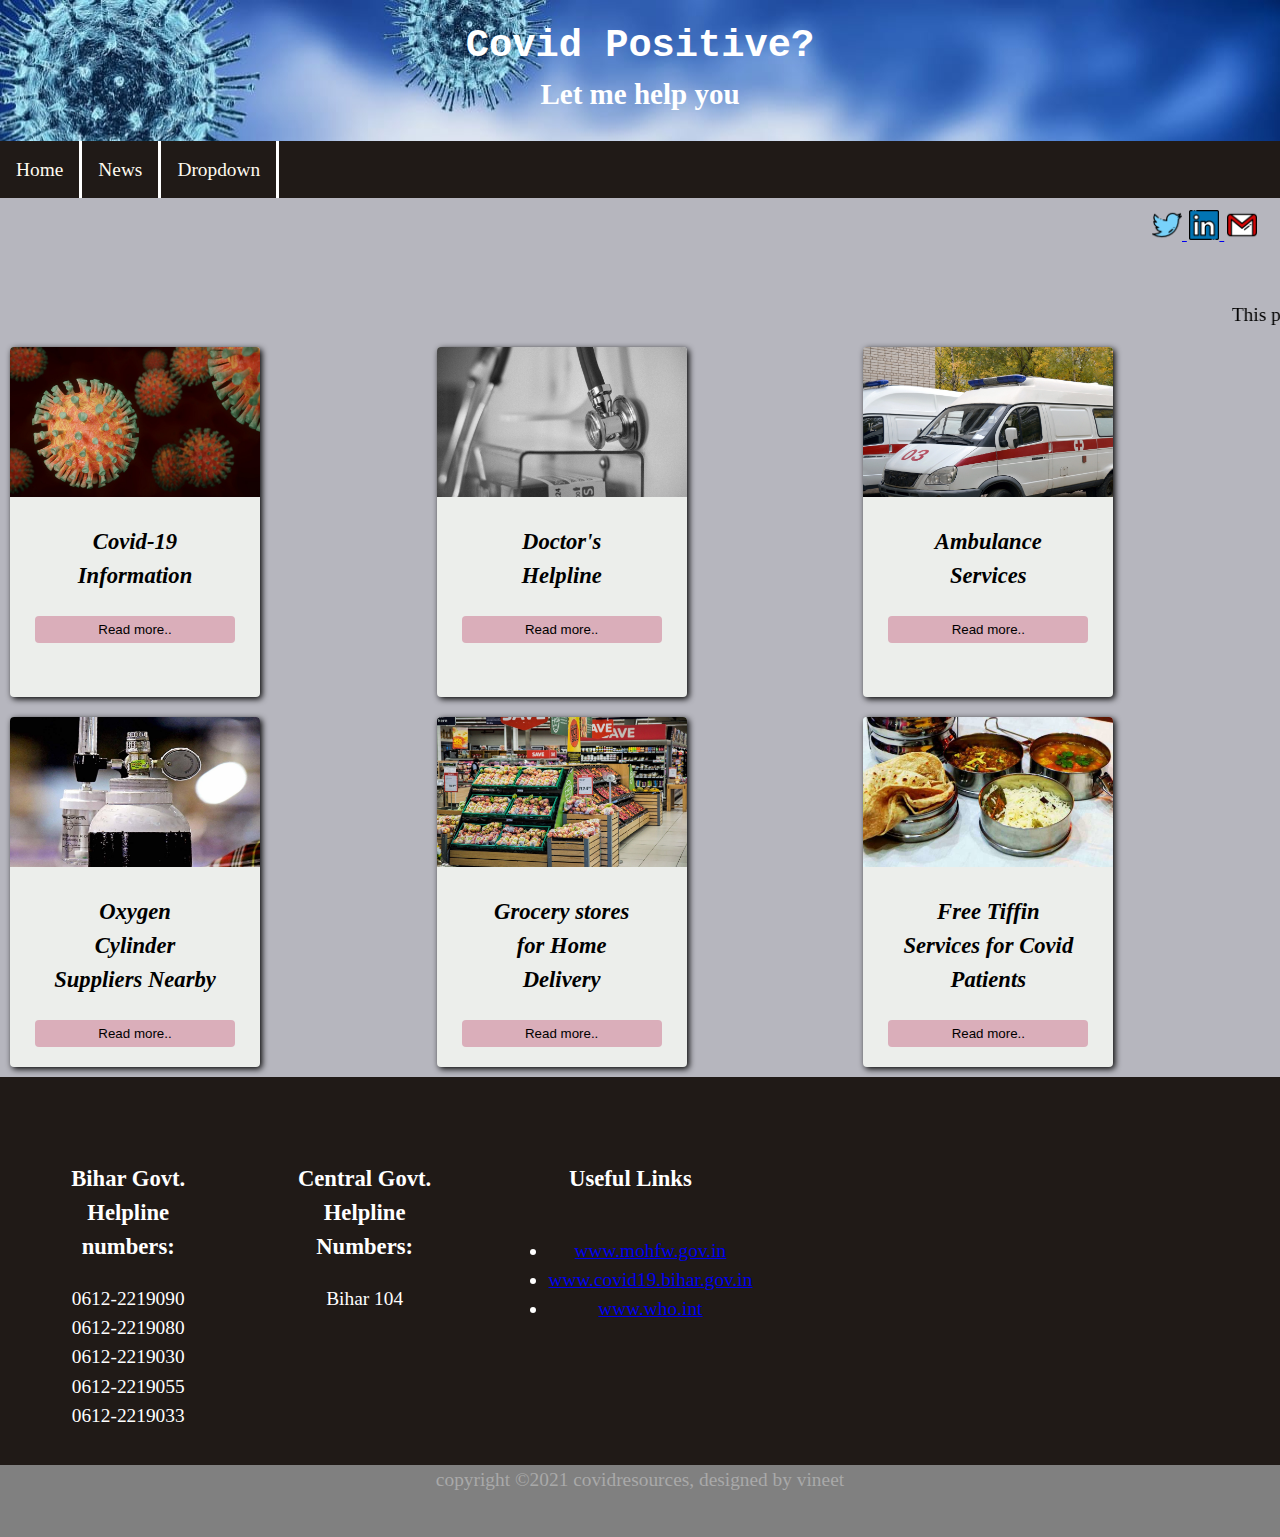
==== commit ca18382c: "Update index.html" ====
--- a/index.html
+++ b/index.html
@@ -69,7 +69,7 @@
                        <img src="1doctor.jpg" >                
                        <div class="card-content">
                             <h3 class="card-title">Doctor's <br> Helpline</h3>
-            				  <button>Read more..</button>          
+            				  <button href="https://vineetvishnu.github.io/docinfonearby">Read more..</button>          
 						</div>
                 </article>
    
--- a/style.css
+++ b/style.css
@@ -1,33 +1,66 @@
 html,body {
     max-height: 100%;
-    margin: 0%;
+    margin:0; padding: 0;
     box-sizing: border-box;
     overflow-x: hidden;
     color: black;
     font-size: 1.1em;
     line-height: 1.5;
     text-align: left;
-  }
-
-
+	background: #B6B6BE;
+  }
+/***Navigation***/
+
+.nav ul{
+    list-style-type: none;
+    margin: 0;
+    padding: 0;
+    overflow-x: hidden;
+    background-color: #201A17;
+}
+.nav li{
+    float: left;
+}
+.nav li a{
+    display: block;
+    border:solid;
+    border-top-width: 0;
+    border-right-width: 0.1;
+    border-left-width: 0;
+    border-bottom-width: 0;
+    border-right-color: white;
+    color: floralwhite;
+    text-align: center;
+    padding: 14px 16px;
+    text-decoration: none;
+}
+.nav li a:hover:not(.active){
+    background-color: #3E3936;
+}
+.active{
+    background-color: #BFA69B;
+}
+@import url('https://fonts.googleapis.com/css2?family=Inconsolatawdth,wght@147.6,394&display=swap');
 
 h1{
-    line-height: 0.1;
-    text-align: center;
-    color: #0C090A;
+    line-height: 0px;
+    text-align: center; 
     font-style:normal;
-    padding-top: 80px;
+    padding-top: 20px;
     padding-bottom: 1px;
-    font-family:"Times New Roman";
-    font-size: 80;
+    font-family: Inconsolata, monospace;
+	font-size: 70;
 }
 h2{
     text-align: center;
-    color: #0C090A;
+    color:white;
     font-style: normal;
     font-size: 20;
     font-family: cursive;
 }
+
+/**Social links**/
+
 .contact-us{
     padding-top: 1%;
     padding-left: 90%;
@@ -46,85 +79,109 @@
     margin: 0;
     padding: 1em 0;
   }
+/**Header**/
+
+
 .header{
+	color: white;
+	text-shadow: 8px 8px 8px 8px;
     min-height: 2vh;
     min-width: 8vw;
-    background: skyblue;
-    padding-bottom: 10px;
-    
-}
-
-    
-
-  .btn {
-    display:inline-block;
-    background-color: whitesmoke;
+	background-image: url(Covidearth.jpeg);
+	background-size: 100%;
+	background-repeat: no-repeat;
+	background-position: centre;
+    overflow: hidden;
+}
+
+/**Card Designing**/
+
+.grid{
+	margin: 10px;
+	display: grid;
+	grid-template-rows: repeat(2, 1fr);
+	grid-template-columns: repeat(3, 1fr);
+	grid-gap: 20px;
+}
+
+.grid > article{
+	background:#ECEEEB;
+	border: none;
+	box-shadow: 2px 2px 6px 0px;
+	border-radius: 4px;
+	text-align: center;
+	width: 250px;
+	transition: transform 0.35s;
+}
+
+.grid> article:hover{
+	transform: translateY(8px);
+	box-shadow: 2px 2px 16px 2px;
+	cursor: text;
+}
+.grid> article img{
+	width: 100%;
+	max-height: 1010px;
+	border-top-left-radius: 4px;
+	border-top-right-radius: 4px;
+	opacity: 1;
+	border-bottom-color: black;
+	
+}
+.grid> article img:hover{
+}
+.card-content{
+	padding: 0 20px 20px;
+}
+.card-content> h3{
+	
+	font-family: Algeria, serif;
+	font-style: italic;
+}
+  .card-content> button {
+    margin-bottom: auto;
+    background-color: #DAAEBA;
     color: black;
-    text-decoration: none;
-    padding: 16px;
-    text-align: center;
-    border-style: solid;
-    border-color: darkgrey;
-    margin: 0vw 0vh;
-    border-radius: 7px;
+    padding: 6px;
+	width: 200px;
+    text-align: center;
+    border-style: none;
+    border-radius: 4px;
     cursor: pointer;
   }
 
-  .btn:hover {
-    background: grey;
+  .card-content> button:hover {
+    background: #EB2258;
     color: white;
   }
 
-
-  
-
-.image img{
-    max-width: 100%;
-    border-top-left-radius: 10px;
-    border-top-right-radius: 10px;
-}
-  .card{
-      display:inline-table;
-      width:25%;
-      height:30%;
-      border-radius: 10px;
-      margin-left:4%;
-      margin-bottom:2%;
-      border-style: solid;
-     border-color:darkgrey;
-    padding: 20px 20px 20px 20px;
-  }
-.card:hover{
-    box-shadow: 2px 3px 11px grey;
-    cursor:text;
-}
-.card-title{
-    align-self: centre; 
-   
-}
-
-.card-content{
-    text-align: center;
-}
+/***Footer***/
+
 
 .footer{
-    background: #000066;
+    background:#201A17;
     color:azure;
     width: 100%;
     min-width: 30px;
     height: auto;
     padding: 40px 20px 10px 10px;
+	overflow: hidden;
 }
 
 .footer-content{
     font-family: "Open Sans";
-    max-height: auto;
+    width: 60vw;
+	height: auto;
     display: flex;
     color: white;
+	flex-wrap: wrap;
     text-align: center; 
 }
 .footer-section{
-    flex: 2;
+    width: 60%;
+	margin-left: 59.px;
+	align-items:flex-end;
+	flex: 10;
     padding: 2vw;
     text-align: center;   
 }
@@ -136,10 +193,37 @@
     color:darkgrey;
     height: 8vh;
     text-align: center;
-}
-.useful-links .a{
-    color: blue;
-}
-.useful-links .a:visited{
-    color: blue;
-}
+	overflow: hidden;
+}
+
+
+@media(min-width:981px){
+	.grid{
+		grid-template-columns: repeat(3, 1fr);
+	}
+}
+@media (min-width:661px) and (max-width:980px)){
+	
+	.grid{
+		grid-template-rows: repeat(3, 1fr);
+		grid-template-columns: repeat(2, 1fr);
+		padding: 20%;
+		box-sizing: border-box;
+}
+}
+@media (max-width:660px){
+	.grid{
+		
+		grid-template-columns: repeat(1, 1fr);
+		padding: 15%;
+		box-sizing: content-box;
+		grid-row-gap: 30px;
+	}
+	.grid> article{
+		text-align: center;
+		
+	}
+	.footer-content{
+		text-align: center;
+	}
+}
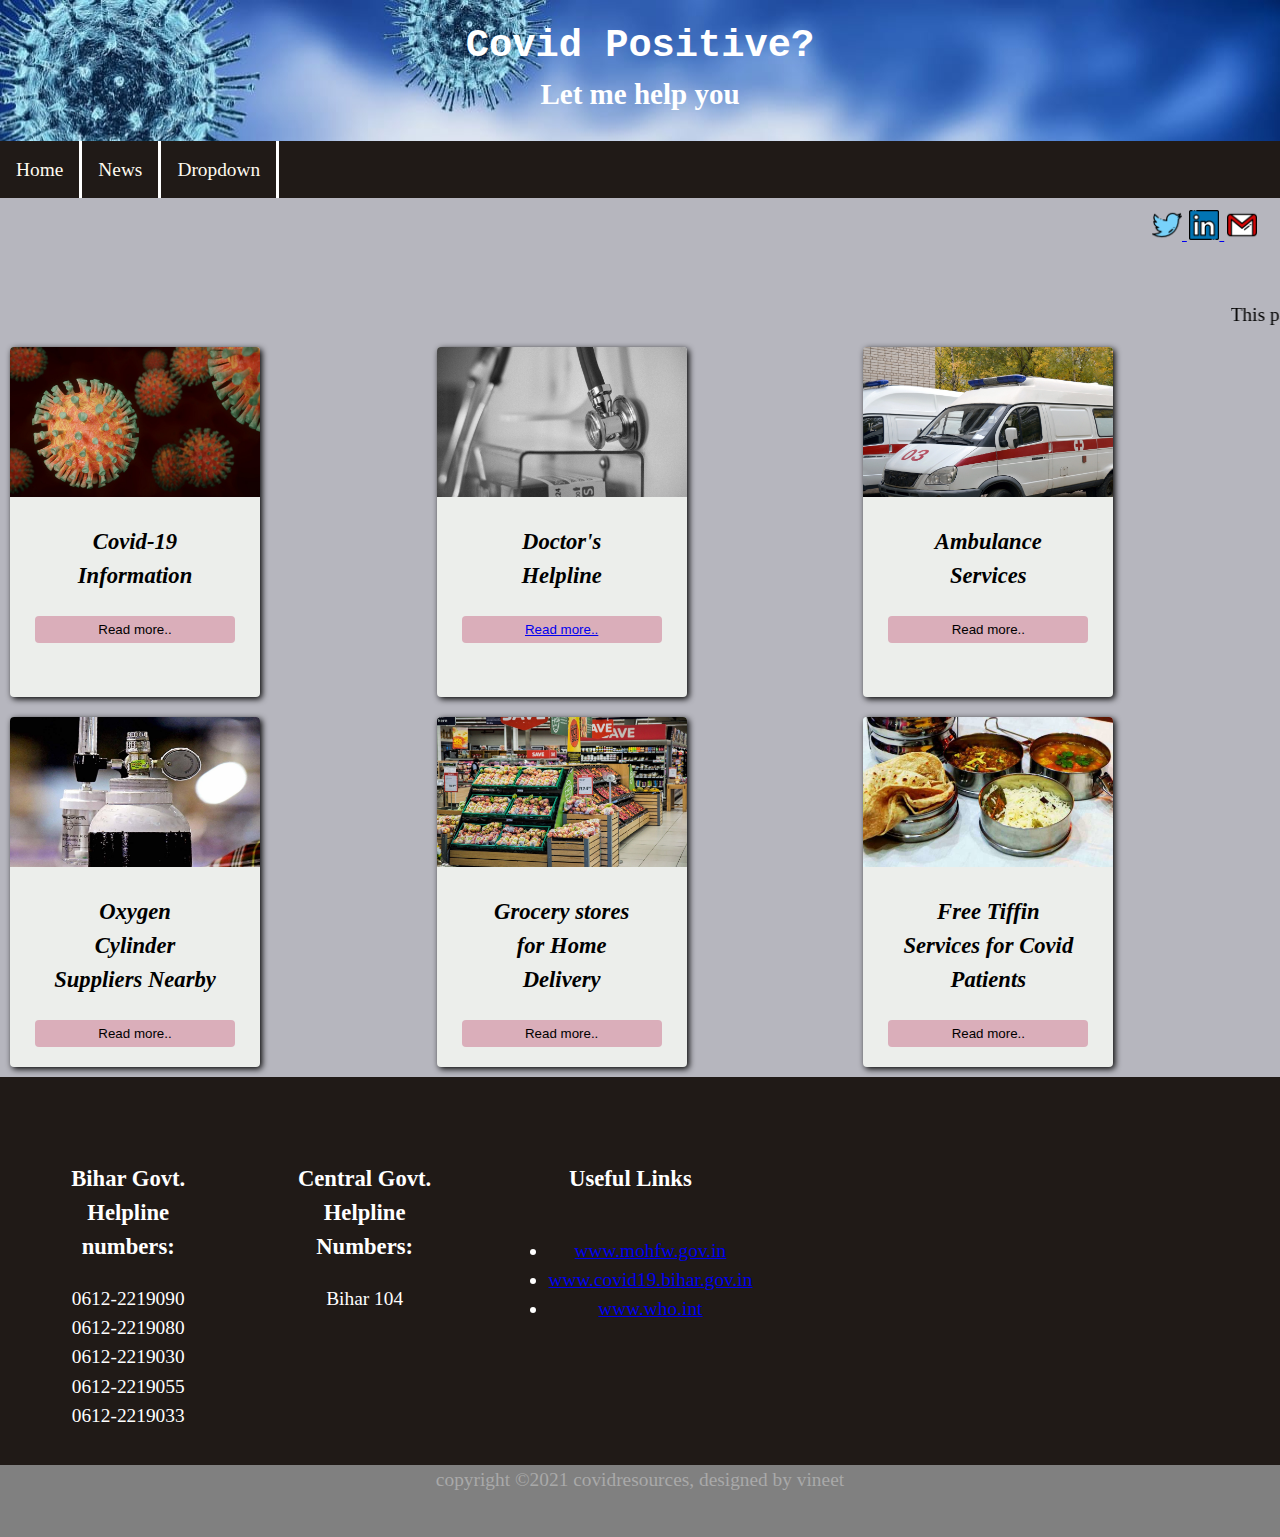
==== commit 6841993f: "Update index.html" ====
--- a/index.html
+++ b/index.html
@@ -69,7 +69,7 @@
                        <img src="1doctor.jpg" >                
                        <div class="card-content">
                             <h3 class="card-title">Doctor's <br> Helpline</h3>
-            				  <button href="https://vineetvishnu.github.io/docinfonearby">Read more..</button>          
+			       <button><a href="https://vineetvishnu.github.io/docinfonearby/">Read more..</a></button>          
 						</div>
                 </article>
    
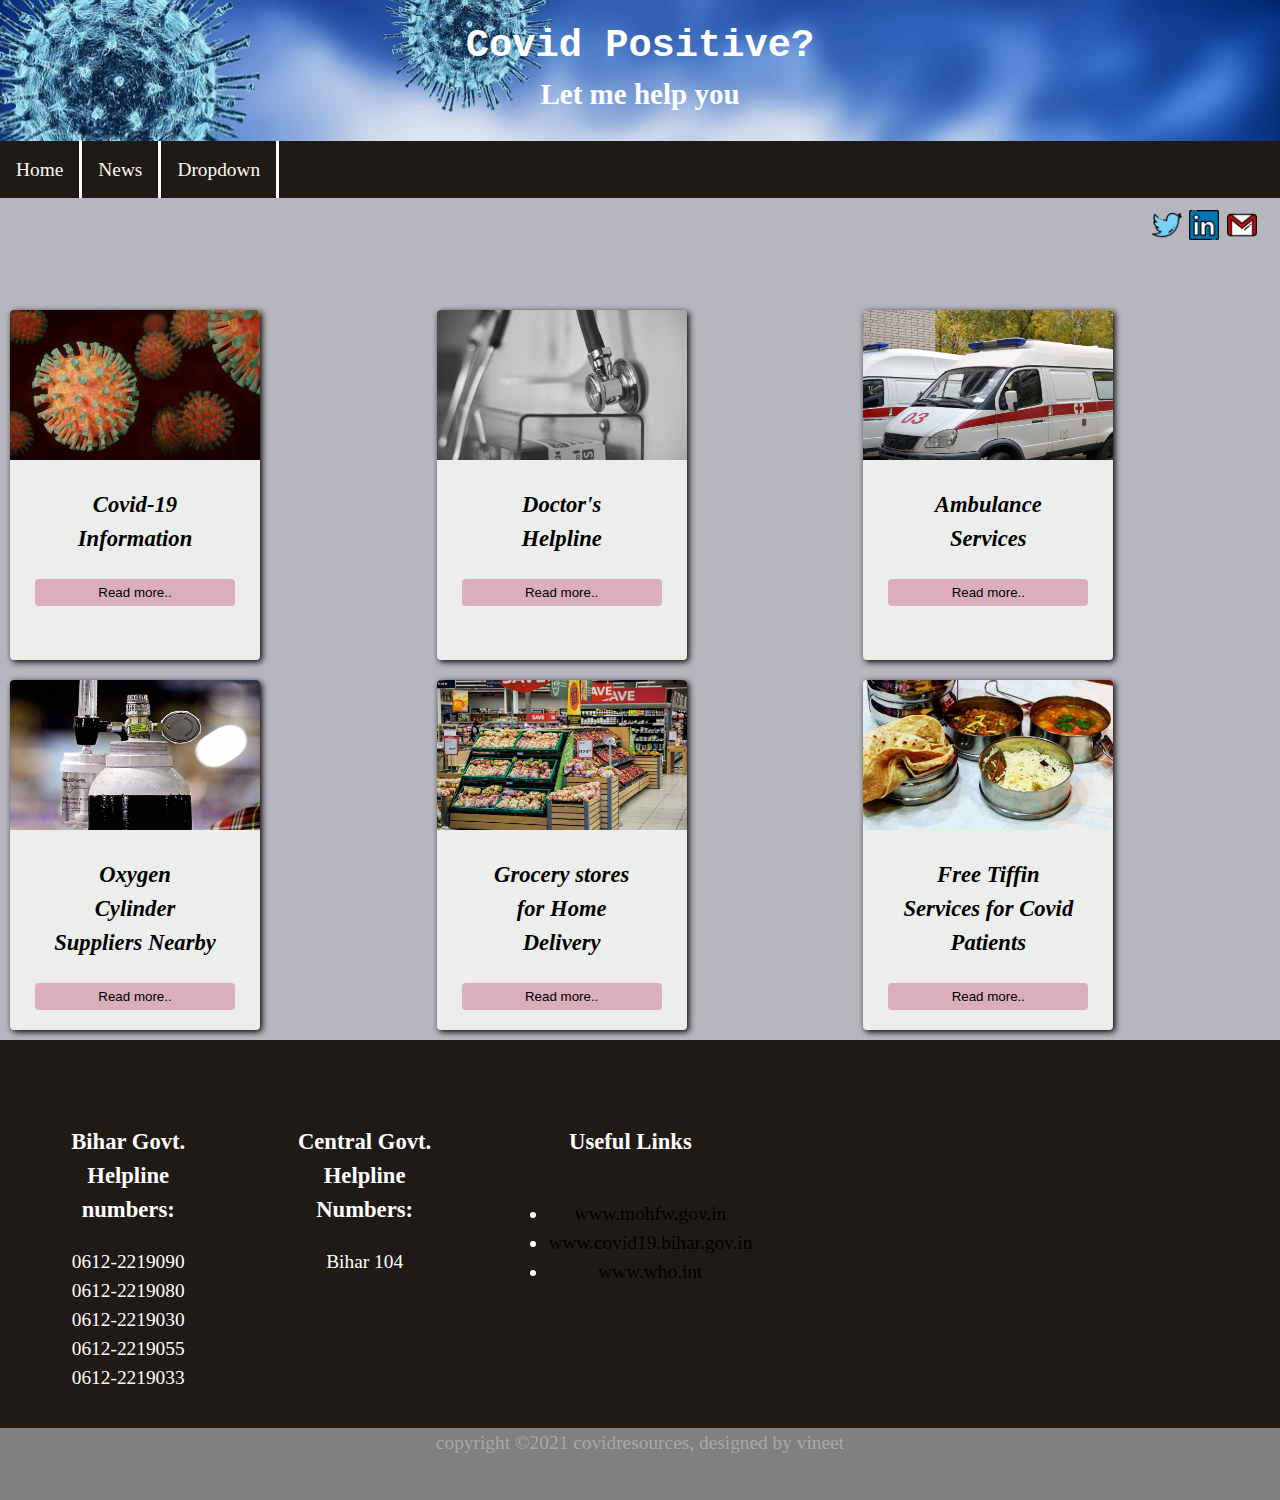
==== commit ea5a33d0: "Update index.html" ====
--- a/index.html
+++ b/index.html
@@ -49,7 +49,6 @@
 <!---Navigation/ end--->
 		
 
-        <marquee behavior="scroll" direction="left">This page is currently in development process. Kindly visit again!</marquee>
 		
 		
 <!---Card/ start--->
--- a/style.css
+++ b/style.css
@@ -91,6 +91,7 @@
 	background-size: 100%;
 	background-repeat: no-repeat;
 	background-position: centre;
+	background-attachment: fixed;
     overflow: hidden;
 }
 
@@ -154,7 +155,18 @@
     background: #EB2258;
     color: white;
   }
-
+a:link{
+	color: black;
+	text-decoration: none;
+}
+
+
+a:hover{
+	color: white;
+}
+a:active{
+	color:cornsilk;
+}
 /***Footer***/
 
 
